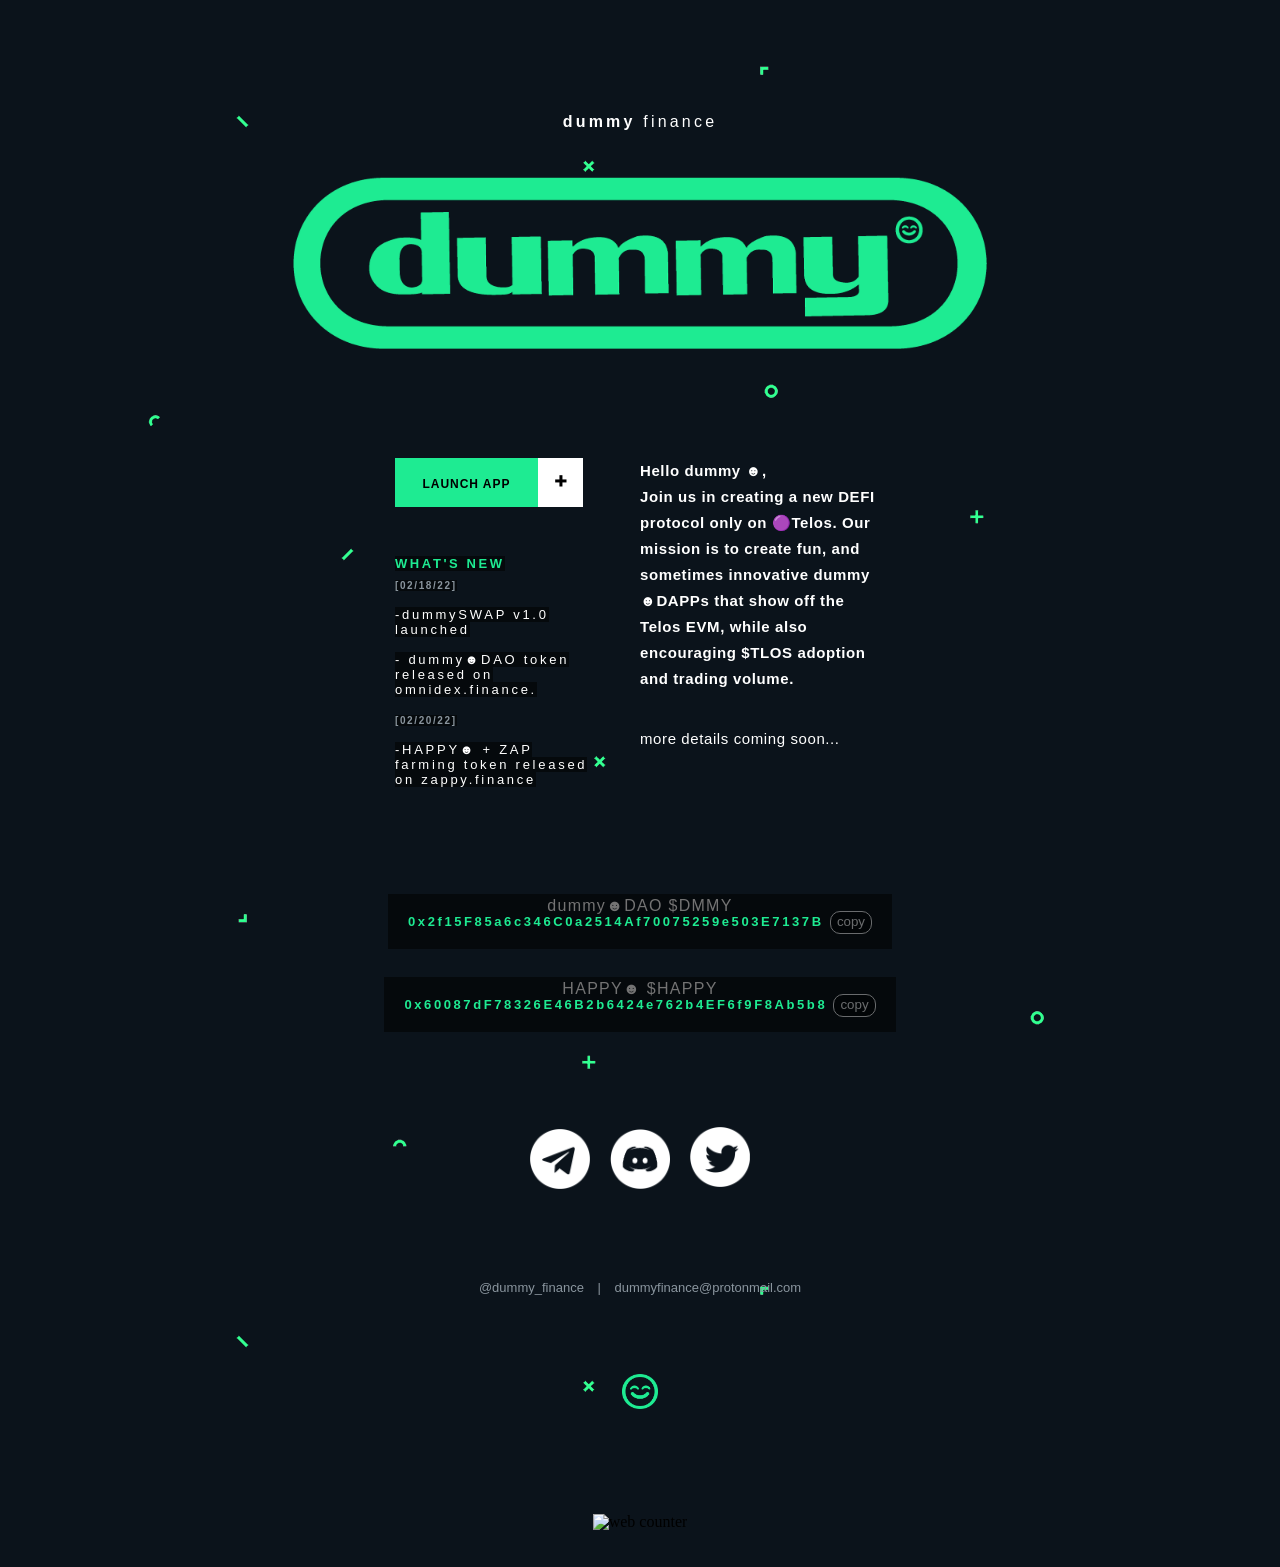
==== index.html @ df6b606d "copy" ====
<!DOCTYPE html>
<html>
<head>
  <!--
█▀▀▄ █░░█ █▀▄▀█ █▀▄▀█ █░░█
█░░█ █░░█ █░▀░█ █░▀░█ █▄▄█
▀▀▀░ ░▀▀▀ ▀░░░▀ ▀░░░▀ ▄▄▄█

TEMPORARY SITE!!! SHITTY SOURCE CODE
@dummy_finance team |  https://dummy.finance |  dummyfinance@protonmail.com
-->
<meta charset="utf-8">
<meta name="viewport" content="width=device-width, initial-scale=.75">
<title>dummy ☻ finance</title>
<meta name="description" content="dummy finance. only on the telos blockchain">
<meta name="author" content="dummy">
<meta property="og:title" content="dummy ☻">
<meta property="og:type" content="website">
<meta property="og:url" content="https://dummy.finance/">
<meta property="og:description" content="dummy finance. only on the telos blockchain">
<meta property="og:image" content="dummy.png">
<link rel="icon" href="favicon.ico">
<link rel="icon" href="favicon.svg" type="image/svg+xml">
<link rel="apple-touch-icon" href="apple-touch-icon.png">
<link rel="manifest" href="asset-manifest.json"/>
<script src="https://ajax.googleapis.com/ajax/libs/jquery/1.11.1/jquery.min.js"></script>
<script>
function copyToClipboard(element) {
  var $temp = $("<input>");
  $("body").append($temp);
  $temp.val($(element).text()).select();
  document.execCommand("copy");
  $temp.remove();
}
</script>
  <style type="text/css">

       html, html a {
           -webkit-font-smoothing: antialiased !important;
           -moz-osx-font-smoothing: grayscale !important;
           text-rendering: optimizeLegibility !important;
           font-smoothing: antialiased !important;
       }

      button{
        background:black;
        color:white;
        border:1px solid white;
        border-radius: 10px;
        padding:2px 6px 4px 6px;
        opacity:.4;
        margin-top:-15px;
      }

      button:hover{
        opacity:1;
      }

      button:active{
        background:white;
        colore:black;
      }

       table {border-collapse:separate;}


       #outlook a {padding:0;}


       .ReadMsgBody{width:100%;} .ExternalClass{width:100%;}


       .ExternalClass, .ExternalClass p, .ExternalClass span, .ExternalClass font, .ExternalClass td, .ExternalClass div {line-height: 100%;}


       .ExternalClass * {line-height: 180%;}


       body, table, td, p, a, li, blockquote{-webkit-text-size-adjust:100%; -ms-text-size-adjust:100%;}


       table, td{mso-table-lspace:0pt; mso-table-rspace:0pt;}


       img{-ms-interpolation-mode:bicubic;}


       div[id*=":"] ul, ol {padding-left: 0px}
       li, .gs li {margin-left: 0px;}


       *[class].a6S {display: none !important; opacity: 0 !important; visibility: hidden !important; left: -99999px !important; top: -99999px !important;}
       *[class].a5q {display: none !important; opacity: 0 !important; visibility: hidden !important; left: -99999px !important; top: -99999px !important;}
       * [dir~="ltr"] {display: none !important; visibility: hidden !important; opacity: 0 !important; left: -99999px !important; top: -99999px !important;}


       span.preheader { display: none !important; }


       body{height:100% !important; Margin:0 !important; padding:0 !important; width:100% !important; background: #ffffff; text-rendering: optimizeLegibility; overflow-x: hidden; text-align: center;}
       img{border:0; height:auto; line-height:100%; outline:none; text-decoration:none;}


       a, a:link, a:visited, a:hover, a:active {color: #ffffff !important; text-decoration: none !important; border: 0;}


       a[x-apple-data-detectors] {
           color: #ffffff !important;
           text-decoration: none !important;
           font-size: inherit !important;
           font-family: inherit !important;
           font-weight: inherit !important;
           line-height: inherit !important;
       }
       .appleLinks a {color: #ffffff !important; text-decoration: none !important;}

             body {}
             table[class="outer-table"]{width: 100%; max-width: 820px;}
             table[class="inner-table"]{width: 85%; max-width: 700px;}
             span.mobile-only, span.mobile-only * {display: none; Margin-left: -9999; width: 0; height: 0; max-height: 0; visibility: hidden; line-height: 0; font-size: 0;}
             h1, h2, h3, h4, h5, h6, p { font-family:'Proxima Nova', 'Helvetica Neue', Helvetica, Arial, sans-serif; color: #FFFFFF; font-weight: 500; Margin-top:0; Margin-bottom:0;}
             p { letter-spacing: 0.08em; }
             .event-subheader {color: #FFFFFF !important; letter-spacing: 0.2em; font-size: 16px !important; line-height: 13px; text-align: center;}
             .panelist-name {color: #FFFFFF; font-weight: 800; font-size:20px; line-height:20px; margin-top: 30px; margin-bottom: 19px; text-align: left;}
             .panelist-title {color: #FFFFFF; font-size:13px; line-height:13px; letter-spacing: 0.08em; margin-bottom: 7px; text-align: left;}
             .panelist-company {color: #8a959e; font-size:13px; line-height:13px; letter-spacing: 0.08em; text-align: left;}
             .event-paragraphs p {margin-bottom: 34px; font-size: 15px; line-height: 26px; letter-spacing: 0.04em;}
             .event-paragraphs p:last-child {margin-bottom: 0 !important;}
             .event-paragraphs a {color: #1eeb92 !important; font-weight: bold !important;}
             .event-info-table-small .event-paragraphs p, .image-gallery-module .event-paragraphs p, .video-playback-module .event-paragraphs p{text-align: center;}
             .detail-desc { color: #8a959e; font-weight: 800; letter-spacing: 0.16em; font-size: 10px; Margin-bottom: 16px;}
             .detail-one { color: #1eeb92; letter-spacing: 0.2em; font-size: 13px; line-height: 13px; font-weight: 700; Margin-bottom: 10px;}
             .detail-two {font-size: 13px; letter-spacing: 0.21em;}
             .detail-two a, .detail-two span {color:#ffffff !important;}
             .blackout {background: hsla(0, 0%, 0%, 0.55);padding: 0px;}
             .cta-text {font-weight: 800; font-size: 12px; Margin-top: 3px;}
             .text-below-cta, .footer-header { font-weight: 600; letter-spacing: 0.14em;font-size: 13px; }
             .text-below-cta {color:#8a959e;} .footer-header {color:#ffffff;}
             .footer-links { font-family:'Proxima Nova', 'Helvetica Neue', Helvetica, Arial, sans-serif; font-weight: 500; margin: 0; font-size:13px; line-height:13px;}

             .invision-offer-bottom-content .tagline { font-family:'Open Sans', 'Helvetica Neue', Helvetica, Arial, sans-serif; font-style: italic; }
             .invision-offer-bottom-content p {margin-bottom: 0;  }

             a.invision-offer-cta { font-family:'Proxima Nova', 'Helvetica Neue', Helvetica, Arial, sans-serif; font-size: 14px; letter-spacing: 0.1em; font-weight: 700; border: 1px solid hsla(0, 0%, 100%, 0); }

             .background-animation,* [summary="background-animation"]{
                 background: url(images/dummy-bg-1x.png?t=1507583985804) top center repeat;
                 -webkit-animation: backanim 45s linear infinite;
                 width:100%;
                 height:100%;
             }
             @-webkit-keyframes backanim {
               0% {background-position: 0px 0px;}
               100% {background-position: 1280px 1220px;}
             }
  </style>

  <meta content="HubSpot" name="generator">
  <meta content="http://get.invisionapp.com/-temporary-slug-45466d9a-8518-444c-add3-9f11e94dabf0" property="og:url">
</head>
<body bgcolor="#000000" class="preevent invitation" style="background:#0b131b repeat top center">
  <table align="center" border="0" cellpadding="0" cellspacing="0" class="background-animation" style="background:url(images/dummy-bg-1x.png?t=1507583985804) top center repeat; -webkit-animation:backanim 45s linear infinite; width:100%; height:100%" summary="background-animation" width="100%">
    <tbody>
      <tr>
        <td>
          <!-- START LIQUID WRAPPER -->
          <!--[if mso]>
              <table cellpadding="0" cellspacing="0" border="0" style="padding:0px;margin:0px;width:100%;">
                <tr>
                  <td colspan="3" style="padding:0px;margin:0px;font-size:20px;height:20px;" height="20">&nbsp;</td>
                </tr>
                <tr>
                  <td style="padding:0px;margin:0px;">&nbsp;</td>
                  <td style="padding:0px;margin:0px;" width="820">
                  <![endif]-->
          <table align="center" border="0" cellpadding="0" cellspacing="0" class="header-module" summary="header-module" width="100%">
            <tbody>
              <tr>
                <td align="center" valign="top">
                  <table align="center" border="0" cellpadding="0" cellspacing="0" class="outer-table" style="width:100%; max-width:820px; Margin:0 auto" summary="outer-table" width="100%">
                    <tbody>
                      <tr>
                        <td>
                          <table align="center" border="0" cellpadding="0" cellspacing="0" class="inner-table" style="width:85.37%; max-width:700px; Margin:0 auto" summary="inner-table" width="85.37%">
                            <tbody>
                              <tr>
                                <td></td>
                              </tr>
                              <tr class="spacer-1" style="height:115px; padding: 0 !important; margin: 0 !important; font-size: 0 !important; line-height: 0 !important;">
                                <td>&nbsp;</td>
                              </tr>
                              <tr>
                                <td>
                                  <p align="center" class="event-subheader" style="margin-bottom: 1em; font-family:'Proxima Nova', 'Helvetica Neue', Helvetica, Arial, sans-serif; font-weight:500; Margin-top:0; Margin-bottom:0; color:#1eeb92; letter-spacing:0.2em; font-size:13px; line-height:13px; text-align:center"><strong>dummy</strong> finance</p>
                                </td>
                              </tr>
                              <!-- <tr class="spacer-7" style="height:75px; padding: 0 !important; margin: 0 !important; font-size: 0 !important; line-height: 0 !important;">
                                <td>&nbsp;</td>
                              </tr> -->
                              <tr align="center" valign="center">
                                <!-- <td><a data-hs-link-id="0" href="#" target="_blank"><img class="event-logo" src="" style="width: 100%; max-width: 417px; display: block;" width="417"></a></td> -->
                              </tr>
                              <tr class="spacer-9" style="height:45px; padding: 0 !important; margin: 0 !important; font-size: 0 !important; line-height: 0 !important;">
                                <td>&nbsp;</td>
                              </tr>
                              <tr class="event-header-tr">
                                <td class="event-header-td event-livestream-td"><img class="event-header-livestream" src="images/dummy-logo.png" style="width: 100%; max-width: 1200px; display: block;" width="900px"></td>
                              </tr>
                              <tr class="spacer-8" style="height:40px; padding: 0 !important; margin: 0 !important; font-size: 0 !important; line-height: 0 !important;">
                                <td>&nbsp;</td>
                              </tr>
                              <tr class="partners-tr">
                                <td></td>
                              </tr>
                            </tbody>
                          </table>
                        </td>
                      </tr>
                    </tbody>
                  </table>
                </td>
              </tr>
            </tbody>
          </table>
          <table align="center" border="0" cellpadding="0" cellspacing="0" class="event-details-module" summary="event-details-module" width="100%">
            <tbody>
              <tr>
                <td align="center" valign="top">
                  <table align="center" border="0" cellpadding="0" cellspacing="0" class="outer-table" style="width:100%; max-width:820px; Margin:0 auto" summary="outer-table" width="100%">
                    <tbody>
                      <tr>
                        <td>
                          <table align="center" border="0" cellpadding="0" cellspacing="0" class="inner-table" style="width:85.37%; max-width:700px; Margin:0 auto" summary="inner-table" width="85.37%">
                            <tbody>
                              <tr>
                                <td></td>
                              </tr>
                              <tr class="spacer-1" style="height:65px; padding: 0 !important; margin: 0 !important; font-size: 0 !important; line-height: 0 !important;">
                                <td>&nbsp;</td>
                              </tr>
                              <tr class="invitation-event-tr">
                                <td>
                                  <table align="center" border="0" cellpadding="0" cellspacing="0" class="event-info-table" style="width:100%;max-width:490px;Margin: 0 auto;" summary="event-info-table">
                                    <tbody>
                                      <tr align="left" class="event-info-table-tr" valign="top">
                                        <td width="40%">
                                          <table align="center" border="0" cellpadding="0" cellspacing="0" class="event-info-table-left" style="width:100%;max-width:221px;Margin: 0 auto;" summary="event-info-table-left">
                                            <tbody>
                                              <tr valign="top">
                                                <td>
                                                  <a class="design-plus-cta-href" data-hs-link-id="0" href="images/dummy-logo.svg" target="_blank"></a>
                                                  <table align="left" border="0" cellpadding="0" cellspacing="0" class="rsvp-now-cta" style="width:100.00%;max-width:188px;Margin-right: auto;" summary="rsvp-now-cta">
                                                    <tbody>
                                                  <a href="https://t.me/+z-2h1H7qaLtkMzYx" target="_blank">    <tr>
                                                        <td align="center" class="text" style="width: 76.06%;background: #1eeb92;" valign="middle">
                                                          <p class="cta-text" style="margin-bottom: 1em; font-family:'Proxima Nova', 'Helvetica Neue', Helvetica, Arial, sans-serif; color:#000; Margin-bottom:0; letter-spacing:0.08em; font-weight:800; font-size:12px; Margin-top:3px">LAUNCH APP</p>
                                                        </td>
                                                        <td align="center" class="symbol" style="width: 23.94%;background: white;" valign="middle"><a data-hs-link-id="1" href="https://swap.dummy.finance" target="_blank"><img class="image" src="images/btn-plus.png" style="width: 100%; max-width: 45px; Margin: 0 auto;" width="45"></a></td>
                                                      </tr></a>
                                                    </tbody>
                                                  </table>
                                                </td>
                                              </tr>
                                              <tr class="event-info-spacer" style="height:50px; padding: 0 !important; margin: 0 !important; font-size: 0 !important; line-height: 0 !important;">
                                                <td>&nbsp;</td>
                                              </tr>
                                              <tr align="left" valign="top">
                                                <td class="event-info-section">
                                                  <p class="detail-one" style="margin-bottom: 1em; font-family:'Proxima Nova', 'Helvetica Neue', Helvetica, Arial, sans-serif; Margin-top:0; color:#1eeb92; letter-spacing:0.2em; font-size:13px; line-height:13px; font-weight:700; Margin-bottom:10px"><span class="blackout" style="background:hsla(0, 0%, 0%, 0.55); padding:0px">WHAT'S NEW</span></p>
                                                    <p class="detail-desc" style="margin-bottom: 1em; font-family:'Proxima Nova', 'Helvetica Neue', Helvetica, Arial, sans-serif; Margin-top:0; color:#8a959e; font-weight:800; letter-spacing:0.16em; font-size:10px; Margin-bottom:16px"><span class="blackout" style="background:hsla(0, 0%, 0%, 0.55); padding:0px">[02/18/22]</span></p>
                                                  <p class="detail-two" style="margin-bottom: 1em; font-family:'Proxima Nova', 'Helvetica Neue', Helvetica, Arial, sans-serif; color:#ffffff; font-weight:500; Margin-top:0; Margin-bottom:0; font-size:13px; letter-spacing:0.21em"><span class="blackout" style="background:hsla(0, 0%, 0%, 0.55); padding:0px; color:#ffffff !important"><a href="https://dexscreener.com/telos/0x14c5ce09a3a313c78e5a4354f88a97b2414c39e1" style="color:#ffffff !important" target="_blank">-dummySWAP v1.0 launched<br><br> - dummy☻DAO token released on omnidex.finance.</a></span></p>
                                                  <br>
                                                  <p class="detail-desc" style="margin-bottom: 1em; font-family:'Proxima Nova', 'Helvetica Neue', Helvetica, Arial, sans-serif; Margin-top:0; color:#8a959e; font-weight:800; letter-spacing:0.16em; font-size:10px; Margin-bottom:16px"><span class="blackout" style="background:hsla(0, 0%, 0%, 0.55); padding:0px">[02/20/22]</span></p>
                                                  <p class="detail-two" style="margin-bottom: 1em; font-family:'Proxima Nova', 'Helvetica Neue', Helvetica, Arial, sans-serif; color:#ffffff; font-weight:500; Margin-top:0; Margin-bottom:0; font-size:13px; letter-spacing:0.21em"><span class="blackout" style="background:hsla(0, 0%, 0%, 0.55); padding:0px; color:#ffffff !important"><a href="https://dexscreener.com/telos/0xf5e3785f5bbe0520a059d94590f0135b8ecbe894" style="color:#ffffff !important" target="_blank">-HAPPY☻ + ZAP farming token released on zappy.finance</a></span></p>
                                                </td>
                                              </tr>
                                              <tr class="event-info-spacer" style="height:50px; padding: 0 !important; margin: 0 !important; font-size: 0 !important; line-height: 0 !important;">
                                                <td>&nbsp;</td>
                                              </tr>

                                            </tbody>
                                          </table>
                                        </td>
                                        <td class="spacer-2" width="10%">&nbsp;</td>
                                        <td class="event-paragraphs" width="50%">
                                          <p><strong>Hello dummy ☻,<br>
                                            Join us in creating a new DEFI protocol only on 🟣Telos.
                                              Our mission is to create fun, and sometimes innovative dummy☻DAPPs that show off the Telos EVM, while also encouraging $TLOS adoption and trading volume.</p>
                                              <p> more details coming soon...</p>
                                        </td>
                                      </tr>
                                    </tbody>
                                  </table>
                                </td>
                              </tr>
                              <tr class="spacer-3" style="height:60px; padding: 0 !important; margin: 0 !important; font-size: 0 !important; line-height: 0 !important;">
                                <td>&nbsp;</td>
                              </tr>
                            </tbody>
                          </table>
                        </td>
                      </tr>
                    </tbody>
                  </table>
                </td>
              </tr>
            </tbody>
          </table>
          <table align="center" border="0" cellpadding="0" cellspacing="0" class="panelists-module" summary="panelists-module" width="100%">
            <tbody>
              <tr>
                <td align="center" valign="top">
                  <table align="center" border="0" cellpadding="0" cellspacing="0" class="outer-table" style="width:100%; max-width:820px; Margin:0 auto" summary="outer-table" width="100%">
                    <tbody>
                      <tr>
                        <td>
                          <table align="center" border="0" cellpadding="0" cellspacing="0" class="inner-table" style="width:85.37%; max-width:700px; Margin:0 auto" summary="inner-table" width="85.37%">
                            <tbody>
                              <tr>
                                <td></td>
                              </tr>
                              <tr>

          <table align="center" border="0" cellpadding="0" cellspacing="0" class="extra-cta-module" summary="extra-cta-module" width="100%">
            <tbody>
              <tr>
                <td align="center" valign="top">
                  <table align="center" border="0" cellpadding="0" cellspacing="0" class="outer-table" style="width:100%; max-width:820px; Margin:0 auto" summary="outer-table" width="100%">
                    <tbody>
                      <tr>
                        <td>
                          <table align="center" border="0" cellpadding="0" cellspacing="0" class="inner-table" style="width:85.37%; max-width:700px; Margin:0 auto" summary="inner-table" width="85.37%">
                            <tbody>
                              <tr>
                                <td><!-- custom widget definition not found --></td>
                              </tr>
                            </tbody>
                          </table>
                        </td>
                      </tr>
                    </tbody>
                  </table>
                </td>
              </tr>
            </tbody>
          </table>
          <table align="center" border="0" cellpadding="0" cellspacing="0" class="footer-module" summary="footer-module" width="100%">
            <tbody>
              <tr>
                <td align="center" valign="top">
                  <table align="center" border="0" cellpadding="0" cellspacing="0" class="outer-table" style="width:100%; max-width:820px; Margin:0 auto" summary="outer-table" width="100%">
                    <tbody>
                      <tr>
                        <td>
                          <table align="center" border="0" cellpadding="0" cellspacing="0" class="inner-table" style="width:85.37%; max-width:700px; Margin:0 auto" summary="inner-table" width="85.37%">
                            <tbody>
                              <tr>
                                <td></td>
                              </tr>
                              <tr>
                                <td>
                                  <center>

                                        <p>dummy☻DAO $DMMY</p>
                                        <p class="detail-one" style="margin-bottom: 1em; font-family:'Proxima Nova', 'Helvetica Neue', Helvetica, Arial, sans-serif; Margin-top:0; color:#1eeb92; letter-spacing:0.2em; font-size:13px; line-height:13px; font-weight:700; Margin-bottom:10px"><span class="blackout" id="text1" style="background:hsla(0, 0%, 0%, 0.55); padding:20px">0x2f15F85a6c346C0a2514Af70075259e503E7137B <button onclick="copyToClipboard('#text1')">copy</button></span></p>
                                        <p class="detail-two" style="margin-bottom: 1em; font-family:'Proxima Nova', 'Helvetica Neue', Helvetica, Arial, sans-serif; color:#ffffff; font-weight:500; Margin-top:0; Margin-bottom:0; font-size:13px; letter-spacing:0.21em"><span class="blackout" style="background:hsla(0, 0%, 0%, 0.55); padding:0px; color:#ffffff !important"></span></p>
                                        <br><br>
                                        <p>HAPPY☻ $HAPPY</p>
                                        <p class="detail-one" style="margin-bottom: 1em; font-family:'Proxima Nova', 'Helvetica Neue', Helvetica, Arial, sans-serif; Margin-top:0; color:#1eeb92; letter-spacing:0.2em; font-size:13px; line-height:13px; font-weight:700; Margin-bottom:10px"><span class="blackout" id="text2" style="background:hsla(0, 0%, 0%, 0.55); padding:20px">0x60087dF78326E46B2b6424e762b4EF6f9F8Ab5b8 <button onclick="copyToClipboard('#text2')">copy</button></span></p>
                                        <p class="detail-two" style="margin-bottom: 1em; font-family:'Proxima Nova', 'Helvetica Neue', Helvetica, Arial, sans-serif; color:#ffffff; font-weight:500; Margin-top:0; Margin-bottom:0; font-size:13px; letter-spacing:0.21em"><span class="blackout" style="background:hsla(0, 0%, 0%, 0.55); padding:0px; color:#ffffff !important"></span></p>

                                    <p class="footer-header" style="padding-top:60px;margin-bottom: 1em; font-family: 'Proxima Nova', 'Helvetica Neue', Helvetica, Arial, sans-serif; Margin-top:0; Margin-bottom:0; font-weight:600; letter-spacing:0.14em; font-size:13px; color:#ffffff"></p>
                                  </center>
                                </td>
                              </tr>
                              <tr class="spacer-2" style="height:40px; padding: 0 !important; margin: 0 !important; font-size: 0 !important; line-height: 0 !important;">
                                <td>&nbsp;</td>
                              </tr>
                              <tr>
                                <td>
                                  <table align="center" border="0" cellpadding="0" cellspacing="0" style="Margin: auto;" width="220">
                                    <tbody>
                                      <tr>
                                        <td align="center" width="60"><a class="btn-footer-facebook" data-hs-link-id="0" href="https://t.me/+9C9ZaasqAGBmOTUx" style="width:60px; height:60px; display:block; background:url(images/telegram.png) top center/ 100%" target="_blank">&nbsp; <!--[if (gte mso 9)|(IE)]><img width="60 " height="60 " src="http://get.invisionapp.com/hubfs/email/events/designplus/facebook-2x.png "><![endif]--></a></td>
                                        <td style="width:20px;" width="20">&nbsp;</td>
                                        <td align="center" width="60"><a class="btn-footer-twitter" data-hs-link-id="0" href="https://discord.gg/THN8nmYwJe" style="width:60px; height:60px; display:block; background:url(images/discord.png) top center/ 100%" target="_blank">&nbsp; <!--[if (gte mso 9)|(IE)]><img width="60 " height="60 " src="http://get.invisionapp.com/hubfs/email/events/designplus/twitter-2x.png "><![endif]--></a></td>
                                        <td style="width:20px;" width="20">&nbsp;</td>
                                        <td align="center" width="60"><a target="_blank" href="https://twitter.com/dummy_finance"><img src="images/twitter.png" width="60px" color="white"></a></td>
                                      </tr>
                                    </tbody>
                                  </table>
                                </td>
                              </tr>
                              <tr class="spacer-1" style="height:50px; padding: 0 !important; margin: 0 !important; font-size: 0 !important; line-height: 0 !important;">
                                <td>&nbsp;</td>
                              </tr>
                              <tr>
                                <td>
                                  <center>
                                    <p class="footer-header" style="margin-bottom: 1em; font-family: 'Proxima Nova', 'Helvetica Neue', Helvetica, Arial, sans-serif; Margin-top:0; Margin-bottom:0; font-weight:600; letter-spacing:0.14em; font-size:13px; color:#ffffff"></p>
                                  </center>
                                </td>
                              </tr>
                              <tr class="spacer-2" style="height:40px; padding: 0 !important; margin: 0 !important; font-size: 0 !important; line-height: 0 !important;">
                                <td>&nbsp;</td>
                              </tr>
                              <tr align="center">
                                <td align="center" class="footer-links" style="font-family: 'Proxima Nova', 'Helvetica Neue', Helvetica, Arial, sans-serif; font-weight:500; margin:0; font-size:13px; line-height:13px; color:#8a959e !important">
                                  <center>
                                    <a data-hs-link-id="0" href="https://twitter.com/dummy_finance" style="color:#8a959e !important;text-decoration:none !important;" target="_blank">@dummy_finance</a><span style="Margin-left:10px;Margin-right:10px;">&nbsp;|&nbsp;</span><a data-hs-link-id="0" href="#" style="color:#8a959e !important;text-decoration:none !important;" target="_blank">dummyfinance@protonmail.com</a>
                                  </center>
                                </td>
                              </tr>
                              <tr class="spacer-2-alt" style="height:20px; padding: 0 !important; margin: 0 !important; font-size: 0 !important; line-height: 0 !important;">
                                <td>&nbsp;</td>
                              </tr>
                              <tr align="center">
                                <td align="center" class="footer-links" style="font-family: 'Proxima Nova', 'Helvetica Neue', Helvetica, Arial, sans-serif; font-weight:500; margin:0; font-size:13px; line-height:13px; color:#8a959e !important">
                                  <p style="margin-bottom: 1em; font-family: 'Proxima Nova', 'Helvetica Neue', Helvetica, Arial, sans-serif; Margin-top:0; Margin-bottom:0; letter-spacing:0.08em; color:#8a959e !important; text-decoration:none !important; font-size:10px; font-weight:400"></p>
                                </td>
                              </tr>
                              <tr class="spacer-3" style="height:60px; padding: 0 !important; margin: 0 !important; font-size: 0 !important; line-height: 0 !important;">
                                <td>&nbsp;</td>
                              </tr>
                              <tr align="center" valign="center">
                                <td>
                                  <center>
                                    <a data-hs-link-id="0" href="" target="_blank"><img class="footer-logo" src="images/dummy.png" style="width: 100%; max-width: 36px; margin: auto;" width="36"></a>
                                  </center>
                                </td>
                              </tr>
                              <tr class="spacer-4" style="height:100px; padding: 0 !important; margin: 0 !important; font-size: 0 !important; line-height: 0 !important;">
                                <td>&nbsp;</td>
                              </tr>
                            </tbody>
                          </table>
                        </td>
                      </tr>
                    </tbody>
                  </table>
                </td>
              </tr>
            </tbody>
          </table>
          <!-- END LIQUID WRAPPER -->
        </td>
      </tr>
    </tbody>
  </table>
  <center><img src="https://hitwebcounter.com/counter/counter.php?page=7946337&style=0025&nbdigits=5&type=page&initCount=1000" title="Free Counter" Alt="web counter"   border="0" /></a>
</div></center><br><br><!-- end coded_template: id:3920123631 path:custom/email/events/design-plus-invitation-and-reminder.html -->
</body>
</html>
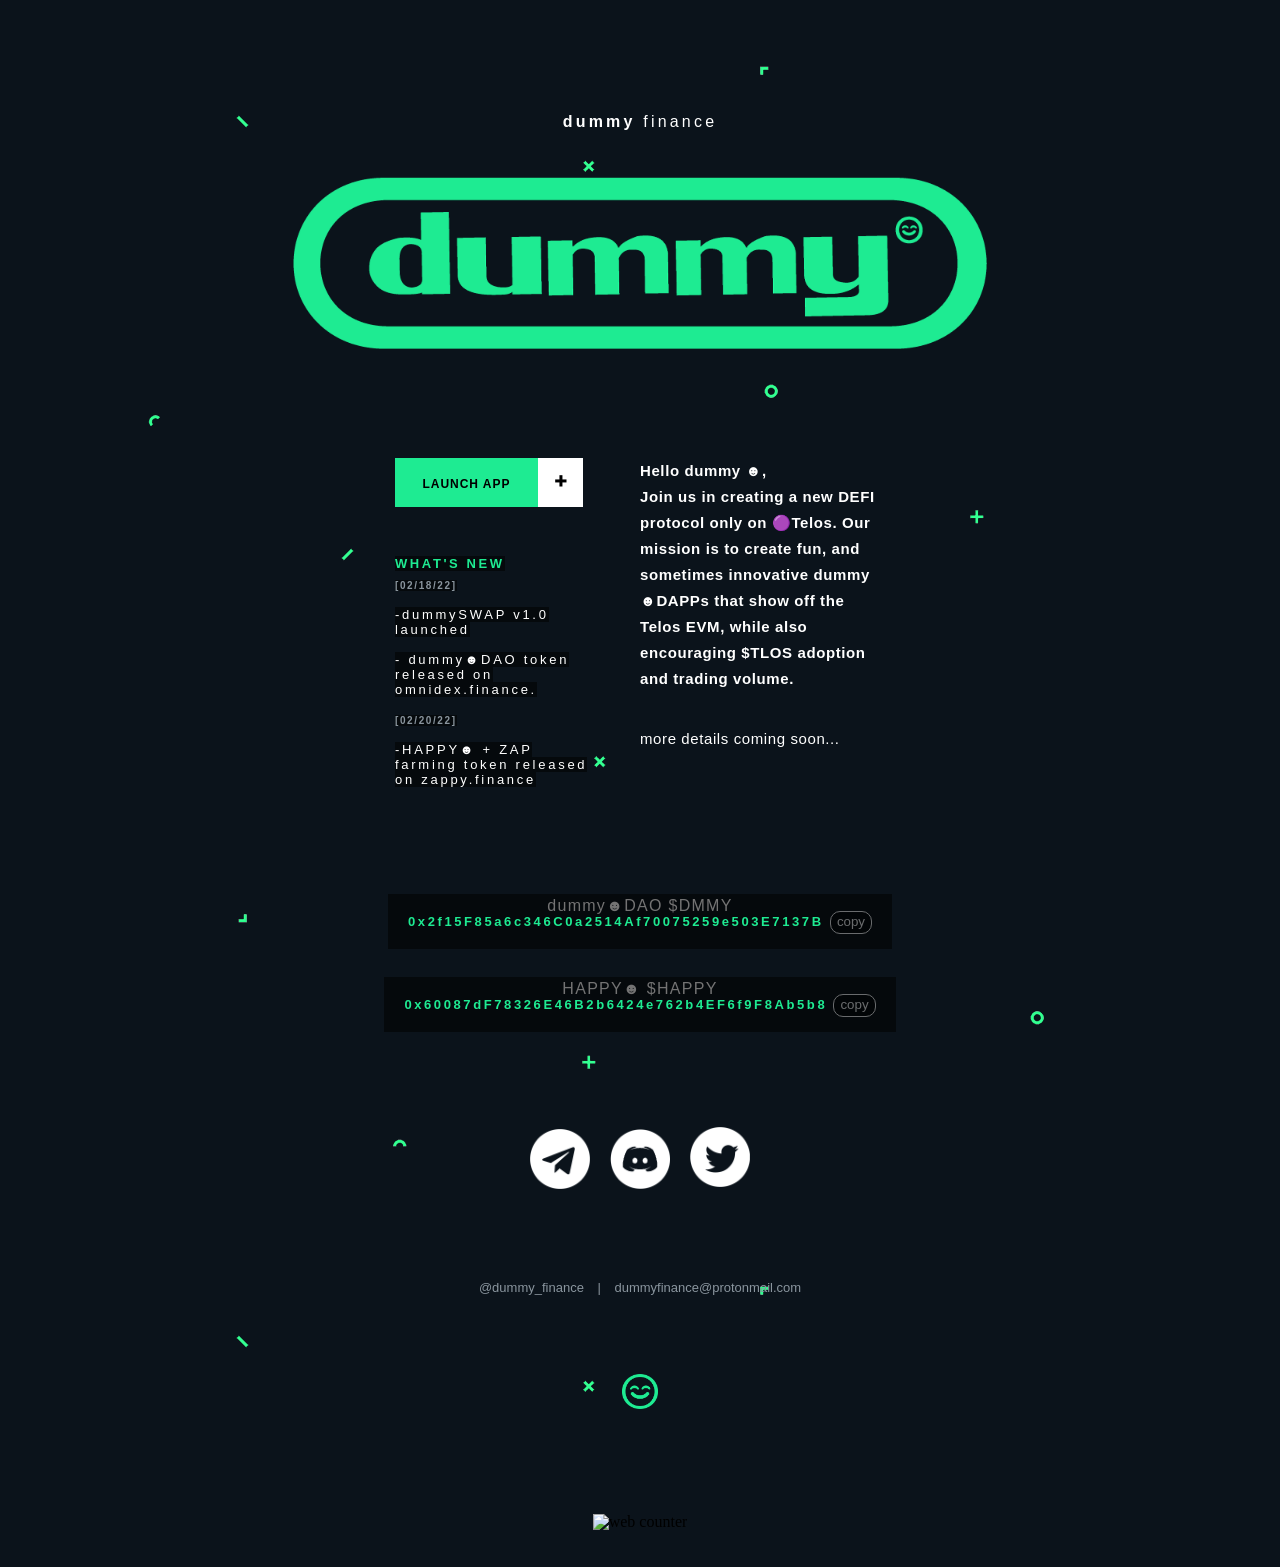
==== commit 1816b1a0: "copy dummy" ====
--- a/index.html
+++ b/index.html
@@ -24,6 +24,7 @@
 <link rel="icon" href="favicon.svg" type="image/svg+xml">
 <link rel="apple-touch-icon" href="apple-touch-icon.png">
 <link rel="manifest" href="asset-manifest.json"/>
+<link  rel="stylesheet" href="css/style.css" />
 <script src="https://ajax.googleapis.com/ajax/libs/jquery/1.11.1/jquery.min.js"></script>
 <script>
 function copyToClipboard(element) {
@@ -34,128 +35,6 @@
   $temp.remove();
 }
 </script>
-  <style type="text/css">
-
-       html, html a {
-           -webkit-font-smoothing: antialiased !important;
-           -moz-osx-font-smoothing: grayscale !important;
-           text-rendering: optimizeLegibility !important;
-           font-smoothing: antialiased !important;
-       }
-
-      button{
-        background:black;
-        color:white;
-        border:1px solid white;
-        border-radius: 10px;
-        padding:2px 6px 4px 6px;
-        opacity:.4;
-        margin-top:-15px;
-      }
-
-      button:hover{
-        opacity:1;
-      }
-
-      button:active{
-        background:white;
-        colore:black;
-      }
-
-       table {border-collapse:separate;}
-
-
-       #outlook a {padding:0;}
-
-
-       .ReadMsgBody{width:100%;} .ExternalClass{width:100%;}
-
-
-       .ExternalClass, .ExternalClass p, .ExternalClass span, .ExternalClass font, .ExternalClass td, .ExternalClass div {line-height: 100%;}
-
-
-       .ExternalClass * {line-height: 180%;}
-
-
-       body, table, td, p, a, li, blockquote{-webkit-text-size-adjust:100%; -ms-text-size-adjust:100%;}
-
-
-       table, td{mso-table-lspace:0pt; mso-table-rspace:0pt;}
-
-
-       img{-ms-interpolation-mode:bicubic;}
-
-
-       div[id*=":"] ul, ol {padding-left: 0px}
-       li, .gs li {margin-left: 0px;}
-
-
-       *[class].a6S {display: none !important; opacity: 0 !important; visibility: hidden !important; left: -99999px !important; top: -99999px !important;}
-       *[class].a5q {display: none !important; opacity: 0 !important; visibility: hidden !important; left: -99999px !important; top: -99999px !important;}
-       * [dir~="ltr"] {display: none !important; visibility: hidden !important; opacity: 0 !important; left: -99999px !important; top: -99999px !important;}
-
-
-       span.preheader { display: none !important; }
-
-
-       body{height:100% !important; Margin:0 !important; padding:0 !important; width:100% !important; background: #ffffff; text-rendering: optimizeLegibility; overflow-x: hidden; text-align: center;}
-       img{border:0; height:auto; line-height:100%; outline:none; text-decoration:none;}
-
-
-       a, a:link, a:visited, a:hover, a:active {color: #ffffff !important; text-decoration: none !important; border: 0;}
-
-
-       a[x-apple-data-detectors] {
-           color: #ffffff !important;
-           text-decoration: none !important;
-           font-size: inherit !important;
-           font-family: inherit !important;
-           font-weight: inherit !important;
-           line-height: inherit !important;
-       }
-       .appleLinks a {color: #ffffff !important; text-decoration: none !important;}
-
-             body {}
-             table[class="outer-table"]{width: 100%; max-width: 820px;}
-             table[class="inner-table"]{width: 85%; max-width: 700px;}
-             span.mobile-only, span.mobile-only * {display: none; Margin-left: -9999; width: 0; height: 0; max-height: 0; visibility: hidden; line-height: 0; font-size: 0;}
-             h1, h2, h3, h4, h5, h6, p { font-family:'Proxima Nova', 'Helvetica Neue', Helvetica, Arial, sans-serif; color: #FFFFFF; font-weight: 500; Margin-top:0; Margin-bottom:0;}
-             p { letter-spacing: 0.08em; }
-             .event-subheader {color: #FFFFFF !important; letter-spacing: 0.2em; font-size: 16px !important; line-height: 13px; text-align: center;}
-             .panelist-name {color: #FFFFFF; font-weight: 800; font-size:20px; line-height:20px; margin-top: 30px; margin-bottom: 19px; text-align: left;}
-             .panelist-title {color: #FFFFFF; font-size:13px; line-height:13px; letter-spacing: 0.08em; margin-bottom: 7px; text-align: left;}
-             .panelist-company {color: #8a959e; font-size:13px; line-height:13px; letter-spacing: 0.08em; text-align: left;}
-             .event-paragraphs p {margin-bottom: 34px; font-size: 15px; line-height: 26px; letter-spacing: 0.04em;}
-             .event-paragraphs p:last-child {margin-bottom: 0 !important;}
-             .event-paragraphs a {color: #1eeb92 !important; font-weight: bold !important;}
-             .event-info-table-small .event-paragraphs p, .image-gallery-module .event-paragraphs p, .video-playback-module .event-paragraphs p{text-align: center;}
-             .detail-desc { color: #8a959e; font-weight: 800; letter-spacing: 0.16em; font-size: 10px; Margin-bottom: 16px;}
-             .detail-one { color: #1eeb92; letter-spacing: 0.2em; font-size: 13px; line-height: 13px; font-weight: 700; Margin-bottom: 10px;}
-             .detail-two {font-size: 13px; letter-spacing: 0.21em;}
-             .detail-two a, .detail-two span {color:#ffffff !important;}
-             .blackout {background: hsla(0, 0%, 0%, 0.55);padding: 0px;}
-             .cta-text {font-weight: 800; font-size: 12px; Margin-top: 3px;}
-             .text-below-cta, .footer-header { font-weight: 600; letter-spacing: 0.14em;font-size: 13px; }
-             .text-below-cta {color:#8a959e;} .footer-header {color:#ffffff;}
-             .footer-links { font-family:'Proxima Nova', 'Helvetica Neue', Helvetica, Arial, sans-serif; font-weight: 500; margin: 0; font-size:13px; line-height:13px;}
-
-             .invision-offer-bottom-content .tagline { font-family:'Open Sans', 'Helvetica Neue', Helvetica, Arial, sans-serif; font-style: italic; }
-             .invision-offer-bottom-content p {margin-bottom: 0;  }
-
-             a.invision-offer-cta { font-family:'Proxima Nova', 'Helvetica Neue', Helvetica, Arial, sans-serif; font-size: 14px; letter-spacing: 0.1em; font-weight: 700; border: 1px solid hsla(0, 0%, 100%, 0); }
-
-             .background-animation,* [summary="background-animation"]{
-                 background: url(images/dummy-bg-1x.png?t=1507583985804) top center repeat;
-                 -webkit-animation: backanim 45s linear infinite;
-                 width:100%;
-                 height:100%;
-             }
-             @-webkit-keyframes backanim {
-               0% {background-position: 0px 0px;}
-               100% {background-position: 1280px 1220px;}
-             }
-  </style>
-
   <meta content="HubSpot" name="generator">
   <meta content="http://get.invisionapp.com/-temporary-slug-45466d9a-8518-444c-add3-9f11e94dabf0" property="og:url">
 </head>
@@ -363,11 +242,11 @@
                                   <center>
 
                                         <p>dummy☻DAO $DMMY</p>
-                                        <p class="detail-one" style="margin-bottom: 1em; font-family:'Proxima Nova', 'Helvetica Neue', Helvetica, Arial, sans-serif; Margin-top:0; color:#1eeb92; letter-spacing:0.2em; font-size:13px; line-height:13px; font-weight:700; Margin-bottom:10px"><span class="blackout" id="text1" style="background:hsla(0, 0%, 0%, 0.55); padding:20px">0x2f15F85a6c346C0a2514Af70075259e503E7137B <button onclick="copyToClipboard('#text1')">copy</button></span></p>
+                                        <p class="detail-one" style="margin-bottom: 1em; font-family:'Proxima Nova', 'Helvetica Neue', Helvetica, Arial, sans-serif; Margin-top:0; color:#1eeb92; letter-spacing:0.2em; font-size:13px; line-height:13px; font-weight:700; Margin-bottom:10px"><span class="blackout" style="background:hsla(0, 0%, 0%, 0.55); padding:20px"><span id="text1">0x2f15F85a6c346C0a2514Af70075259e503E7137B</span> <button onclick="copyToClipboard('#text1')">copy</button></span></p>
                                         <p class="detail-two" style="margin-bottom: 1em; font-family:'Proxima Nova', 'Helvetica Neue', Helvetica, Arial, sans-serif; color:#ffffff; font-weight:500; Margin-top:0; Margin-bottom:0; font-size:13px; letter-spacing:0.21em"><span class="blackout" style="background:hsla(0, 0%, 0%, 0.55); padding:0px; color:#ffffff !important"></span></p>
                                         <br><br>
                                         <p>HAPPY☻ $HAPPY</p>
-                                        <p class="detail-one" style="margin-bottom: 1em; font-family:'Proxima Nova', 'Helvetica Neue', Helvetica, Arial, sans-serif; Margin-top:0; color:#1eeb92; letter-spacing:0.2em; font-size:13px; line-height:13px; font-weight:700; Margin-bottom:10px"><span class="blackout" id="text2" style="background:hsla(0, 0%, 0%, 0.55); padding:20px">0x60087dF78326E46B2b6424e762b4EF6f9F8Ab5b8 <button onclick="copyToClipboard('#text2')">copy</button></span></p>
+                                        <p class="detail-one" style="margin-bottom: 1em; font-family:'Proxima Nova', 'Helvetica Neue', Helvetica, Arial, sans-serif; Margin-top:0; color:#1eeb92; letter-spacing:0.2em; font-size:13px; line-height:13px; font-weight:700; Margin-bottom:10px"><span class="blackout" style="background:hsla(0, 0%, 0%, 0.55); padding:20px"><span id="text2"> 0x60087dF78326E46B2b6424e762b4EF6f9F8Ab5b8</span> <button onclick="copyToClipboard('#text2')">copy</button></span></p>
                                         <p class="detail-two" style="margin-bottom: 1em; font-family:'Proxima Nova', 'Helvetica Neue', Helvetica, Arial, sans-serif; color:#ffffff; font-weight:500; Margin-top:0; Margin-bottom:0; font-size:13px; letter-spacing:0.21em"><span class="blackout" style="background:hsla(0, 0%, 0%, 0.55); padding:0px; color:#ffffff !important"></span></p>
 
                                     <p class="footer-header" style="padding-top:60px;margin-bottom: 1em; font-family: 'Proxima Nova', 'Helvetica Neue', Helvetica, Arial, sans-serif; Margin-top:0; Margin-bottom:0; font-weight:600; letter-spacing:0.14em; font-size:13px; color:#ffffff"></p>
--- a/css/style.css
+++ b/css/style.css
@@ -0,0 +1,124 @@
+html, html a {
+    -webkit-font-smoothing: antialiased !important;
+    -moz-osx-font-smoothing: grayscale !important;
+    text-rendering: optimizeLegibility !important;
+    font-smoothing: antialiased !important;
+}
+
+button{
+ background:black;
+ color:white;
+ border:1px solid white;
+ border-radius: 10px;
+ padding:2px 6px 4px 6px;
+ opacity:.4;
+ margin-top:-15px;
+}
+
+button:hover{
+ opacity:1;
+}
+
+button:active{
+ background:white;
+ colore:black;
+}
+
+table {border-collapse:separate;}
+
+
+#outlook a {padding:0;}
+
+
+.ReadMsgBody{width:100%;} .ExternalClass{width:100%;}
+
+
+.ExternalClass, .ExternalClass p, .ExternalClass span, .ExternalClass font, .ExternalClass td, .ExternalClass div {line-height: 100%;}
+
+
+.ExternalClass * {line-height: 180%;}
+
+
+body, table, td, p, a, li, blockquote{-webkit-text-size-adjust:100%; -ms-text-size-adjust:100%;}
+
+
+table, td{mso-table-lspace:0pt; mso-table-rspace:0pt;}
+
+
+img{-ms-interpolation-mode:bicubic;}
+
+
+div[id*=":"] ul, ol {padding-left: 0px}
+li, .gs li {margin-left: 0px;}
+
+
+*[class].a6S {display: none !important; opacity: 0 !important; visibility: hidden !important; left: -99999px !important; top: -99999px !important;}
+*[class].a5q {display: none !important; opacity: 0 !important; visibility: hidden !important; left: -99999px !important; top: -99999px !important;}
+* [dir~="ltr"] {display: none !important; visibility: hidden !important; opacity: 0 !important; left: -99999px !important; top: -99999px !important;}
+
+
+span.preheader { display: none !important; }
+
+
+body{height:100% !important; Margin:0 !important; padding:0 !important; width:100% !important; background: #ffffff; text-rendering: optimizeLegibility; overflow-x: hidden; text-align: center;}
+img{border:0; height:auto; line-height:100%; outline:none; text-decoration:none;}
+
+
+a, a:link, a:visited, a:hover, a:active {color: #ffffff !important; text-decoration: none !important; border: 0;}
+
+
+a[x-apple-data-detectors] {
+    color: #ffffff !important;
+    text-decoration: none !important;
+    font-size: inherit !important;
+    font-family: inherit !important;
+    font-weight: inherit !important;
+    line-height: inherit !important;
+}
+.appleLinks a {color: #ffffff !important; text-decoration: none !important;}
+
+      body {}
+      table[class="outer-table"]{width: 100%; max-width: 820px;}
+      table[class="inner-table"]{width: 85%; max-width: 700px;}
+      span.mobile-only, span.mobile-only * {display: none; Margin-left: -9999; width: 0; height: 0; max-height: 0; visibility: hidden; line-height: 0; font-size: 0;}
+      h1, h2, h3, h4, h5, h6, p { font-family:'Proxima Nova', 'Helvetica Neue', Helvetica, Arial, sans-serif; color: #FFFFFF; font-weight: 500; Margin-top:0; Margin-bottom:0;}
+      p { letter-spacing: 0.08em; }
+      .event-subheader {color: #FFFFFF !important; letter-spacing: 0.2em; font-size: 16px !important; line-height: 13px; text-align: center;}
+      .panelist-name {color: #FFFFFF; font-weight: 800; font-size:20px; line-height:20px; margin-top: 30px; margin-bottom: 19px; text-align: left;}
+      .panelist-title {color: #FFFFFF; font-size:13px; line-height:13px; letter-spacing: 0.08em; margin-bottom: 7px; text-align: left;}
+      .panelist-company {color: #8a959e; font-size:13px; line-height:13px; letter-spacing: 0.08em; text-align: left;}
+      .event-paragraphs p {margin-bottom: 34px; font-size: 15px; line-height: 26px; letter-spacing: 0.04em;}
+      .event-paragraphs p:last-child {margin-bottom: 0 !important;}
+      .event-paragraphs a {color: #1eeb92 !important; font-weight: bold !important;}
+      .event-info-table-small .event-paragraphs p, .image-gallery-module .event-paragraphs p, .video-playback-module .event-paragraphs p{text-align: center;}
+      .detail-desc { color: #8a959e; font-weight: 800; letter-spacing: 0.16em; font-size: 10px; Margin-bottom: 16px;}
+      .detail-one { color: #1eeb92; letter-spacing: 0.2em; font-size: 13px; line-height: 13px; font-weight: 700; Margin-bottom: 10px;}
+      .detail-two {font-size: 13px; letter-spacing: 0.21em;}
+      .detail-two a, .detail-two span {color:#ffffff !important;}
+      .blackout {background: hsla(0, 0%, 0%, 0.55);padding: 0px;}
+      .cta-text {font-weight: 800; font-size: 12px; Margin-top: 3px;}
+      .text-below-cta, .footer-header { font-weight: 600; letter-spacing: 0.14em;font-size: 13px; }
+      .text-below-cta {color:#8a959e;} .footer-header {color:#ffffff;}
+      .footer-links { font-family:'Proxima Nova', 'Helvetica Neue', Helvetica, Arial, sans-serif; font-weight: 500; margin: 0; font-size:13px; line-height:13px;}
+
+      .invision-offer-bottom-content .tagline { font-family:'Open Sans', 'Helvetica Neue', Helvetica, Arial, sans-serif; font-style: italic; }
+      .invision-offer-bottom-content p {margin-bottom: 0;  }
+
+      a.invision-offer-cta { font-family:'Proxima Nova', 'Helvetica Neue', Helvetica, Arial, sans-serif; font-size: 14px; letter-spacing: 0.1em; font-weight: 700; border: 1px solid hsla(0, 0%, 100%, 0); }
+
+      .background-animation,* [summary="background-animation"]{
+          background: url(images/dummy-bg-1x.png?t=1507583985804) top center repeat;
+          -webkit-animation: backanim 45s linear infinite;
+          width:100%;
+          height:100%;
+      }
+      @-webkit-keyframes backanim {
+        0% {background-position: 0px 0px;}
+        100% {background-position: 1280px 1220px;}
+      }
+
+      @media only screen and (max-width: 600px) {
+        button{
+          margin:17px 0px 0px 20px;
+        }
+      }
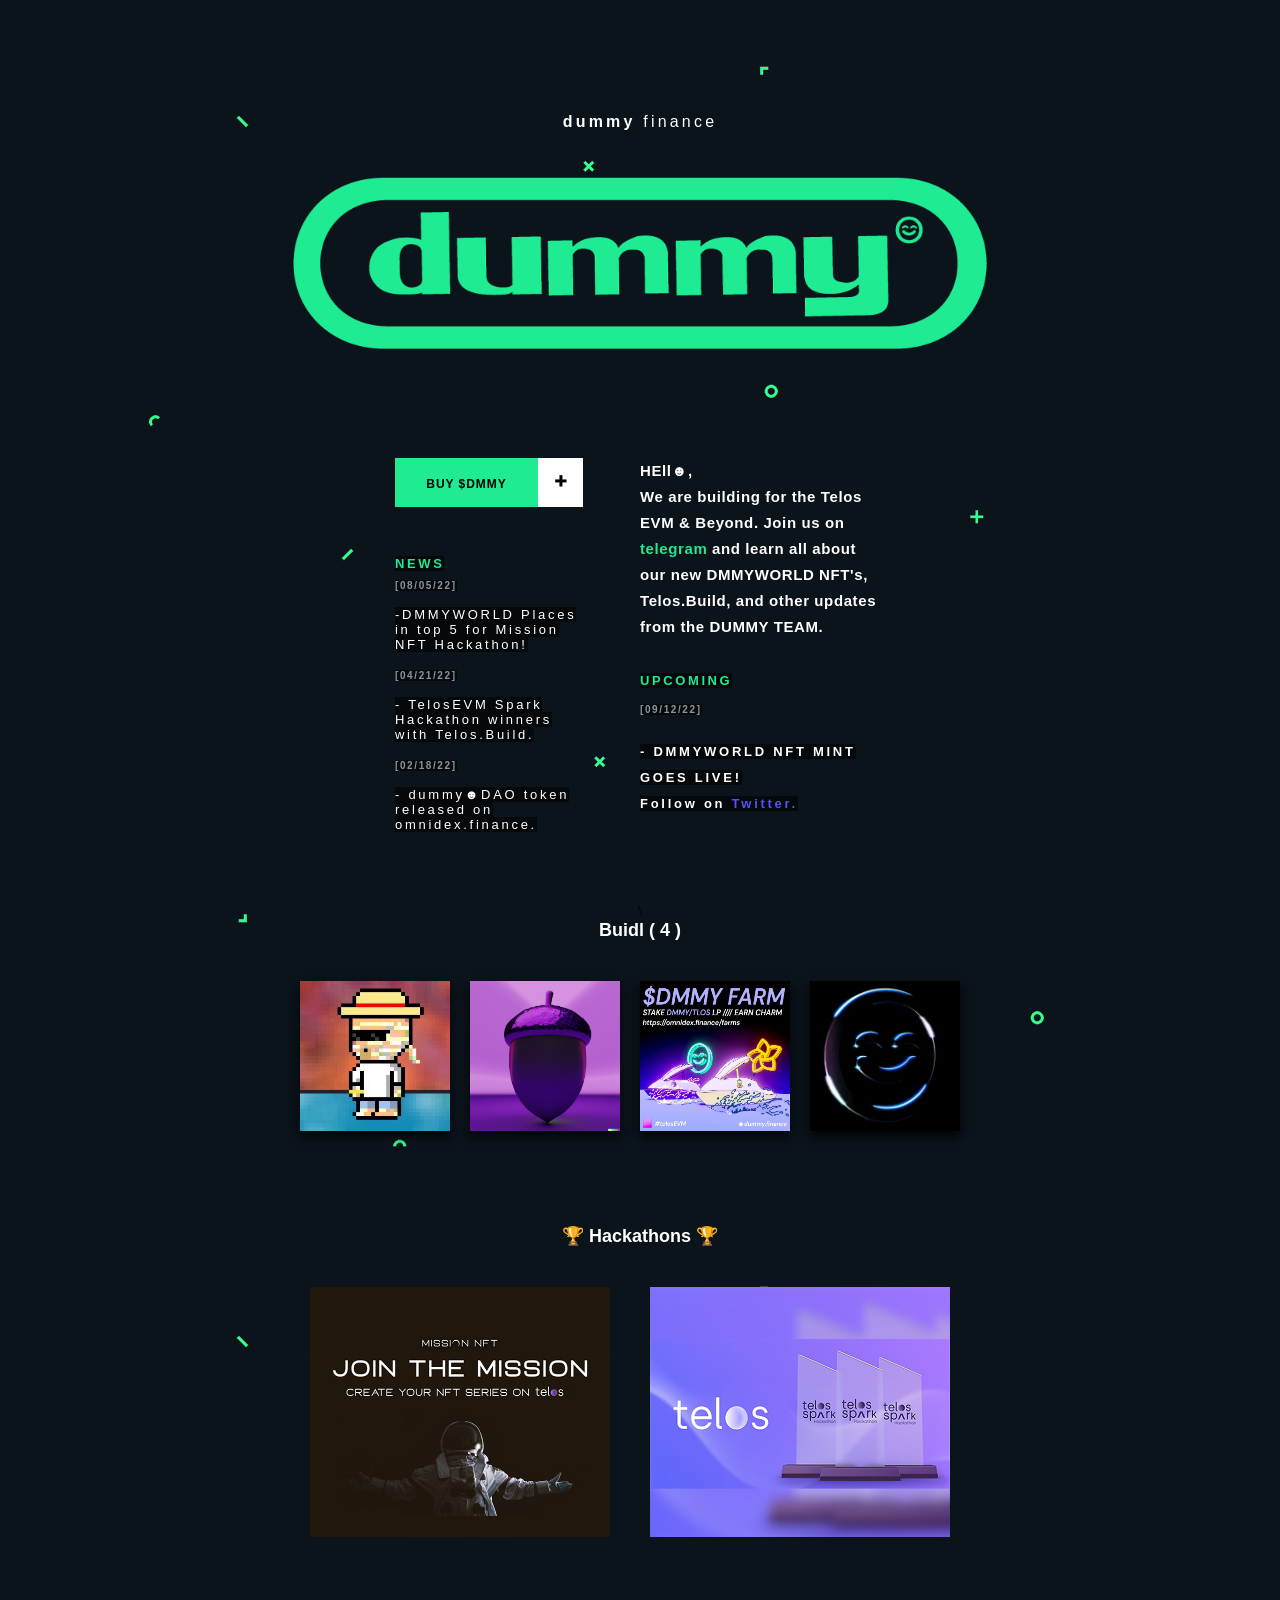
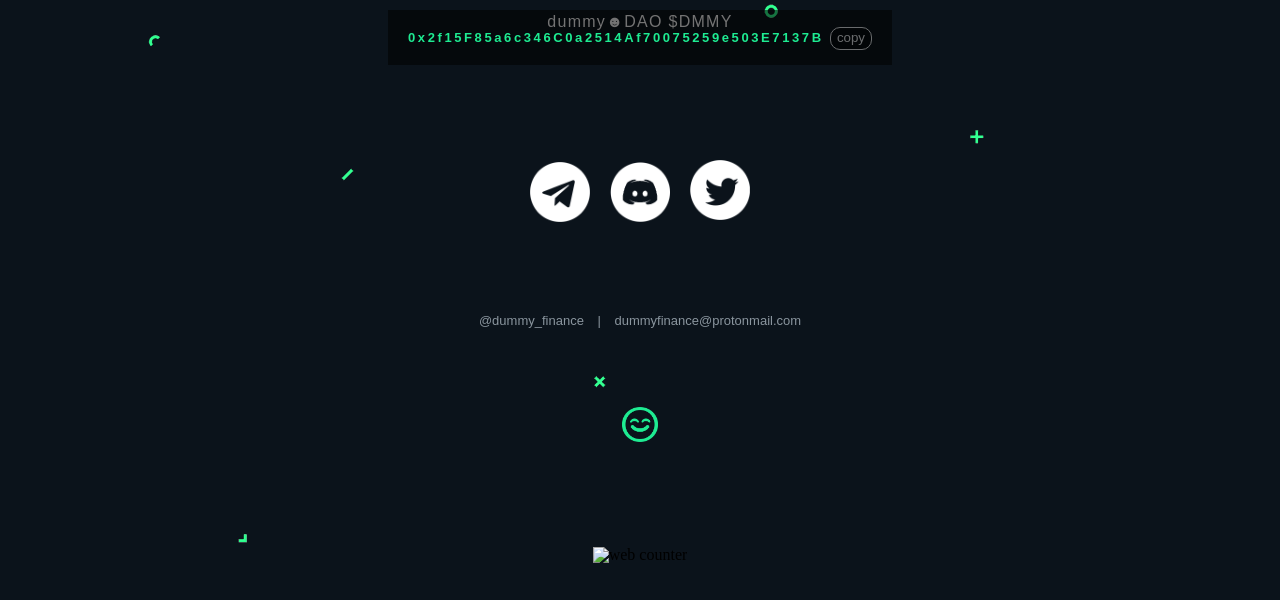
==== commit a13d1653: "update 08/28/22" ====
--- a/index.html
+++ b/index.html
@@ -133,7 +133,7 @@
                                                     <tbody>
                                                   <a href="https://t.me/+z-2h1H7qaLtkMzYx" target="_blank">    <tr>
                                                         <td align="center" class="text" style="width: 76.06%;background: #1eeb92;" valign="middle">
-                                                          <p class="cta-text" style="margin-bottom: 1em; font-family:'Proxima Nova', 'Helvetica Neue', Helvetica, Arial, sans-serif; color:#000; Margin-bottom:0; letter-spacing:0.08em; font-weight:800; font-size:12px; Margin-top:3px">LAUNCH APP</p>
+                                                          <p class="cta-text" style="margin-bottom: 1em; font-family:'Proxima Nova', 'Helvetica Neue', Helvetica, Arial, sans-serif; color:#000; Margin-bottom:0; letter-spacing:0.08em; font-weight:800; font-size:12px; Margin-top:3px">BUY $DMMY</p>
                                                         </td>
                                                         <td align="center" class="symbol" style="width: 23.94%;background: white;" valign="middle"><a data-hs-link-id="1" href="https://swap.dummy.finance" target="_blank"><img class="image" src="images/btn-plus.png" style="width: 100%; max-width: 45px; Margin: 0 auto;" width="45"></a></td>
                                                       </tr></a>
@@ -146,15 +146,18 @@
                                               </tr>
                                               <tr align="left" valign="top">
                                                 <td class="event-info-section">
-                                                  <p class="detail-one" style="margin-bottom: 1em; font-family:'Proxima Nova', 'Helvetica Neue', Helvetica, Arial, sans-serif; Margin-top:0; color:#1eeb92; letter-spacing:0.2em; font-size:13px; line-height:13px; font-weight:700; Margin-bottom:10px"><span class="blackout" style="background:hsla(0, 0%, 0%, 0.55); padding:0px">WHAT'S NEW</span></p>
+                                                  <p class="detail-one" style="margin-bottom: 1em; font-family:'Proxima Nova', 'Helvetica Neue', Helvetica, Arial, sans-serif; Margin-top:0; color:#1eeb92; letter-spacing:0.2em; font-size:13px; line-height:13px; font-weight:700; Margin-bottom:10px"><span class="blackout" style="background:hsla(0, 0%, 0%, 0.55); padding:0px">NEWS</span></p>
+                                                  <p class="detail-desc" style="margin-bottom: 1em; font-family:'Proxima Nova', 'Helvetica Neue', Helvetica, Arial, sans-serif; Margin-top:0; color:#8a959e; font-weight:800; letter-spacing:0.16em; font-size:10px; Margin-bottom:16px"><span class="blackout" style="background:hsla(0, 0%, 0%, 0.55); padding:0px">[08/05/22]</span></p>
+                                                  <p class="detail-two" style="margin-bottom: 1em; font-family:'Proxima Nova', 'Helvetica Neue', Helvetica, Arial, sans-serif; color:#ffffff; font-weight:500; Margin-top:0; Margin-bottom:0; font-size:13px; letter-spacing:0.21em"><span class="blackout" style="background:hsla(0, 0%, 0%, 0.55); padding:0px; color:#ffffff !important"><a href="" style="color:#ffffff !important" target="_blank">-DMMYWORLD Places in top 5 for Mission NFT Hackathon!</a></span></p>
+                                                  <br>
+                                                  <p class="detail-desc" style="margin-bottom: 1em; font-family:'Proxima Nova', 'Helvetica Neue', Helvetica, Arial, sans-serif; Margin-top:0; color:#8a959e; font-weight:800; letter-spacing:0.16em; font-size:10px; Margin-bottom:16px"><span class="blackout" style="background:hsla(0, 0%, 0%, 0.55); padding:0px">[04/21/22]</span></p>
+                                                  <p class="detail-two" style="margin-bottom: 1em; font-family:'Proxima Nova', 'Helvetica Neue', Helvetica, Arial, sans-serif; color:#ffffff; font-weight:500; Margin-top:0; Margin-bottom:0; font-size:13px; letter-spacing:0.21em"><span class="blackout" style="background:hsla(0, 0%, 0%, 0.55); padding:0px; color:#ffffff !important"><a href="" style="color:#ffffff !important" target="_blank">- TelosEVM Spark Hackathon winners with Telos.Build.</a></span></p>
+                                                  <br>
                                                     <p class="detail-desc" style="margin-bottom: 1em; font-family:'Proxima Nova', 'Helvetica Neue', Helvetica, Arial, sans-serif; Margin-top:0; color:#8a959e; font-weight:800; letter-spacing:0.16em; font-size:10px; Margin-bottom:16px"><span class="blackout" style="background:hsla(0, 0%, 0%, 0.55); padding:0px">[02/18/22]</span></p>
-                                                  <p class="detail-two" style="margin-bottom: 1em; font-family:'Proxima Nova', 'Helvetica Neue', Helvetica, Arial, sans-serif; color:#ffffff; font-weight:500; Margin-top:0; Margin-bottom:0; font-size:13px; letter-spacing:0.21em"><span class="blackout" style="background:hsla(0, 0%, 0%, 0.55); padding:0px; color:#ffffff !important"><a href="https://dexscreener.com/telos/0x14c5ce09a3a313c78e5a4354f88a97b2414c39e1" style="color:#ffffff !important" target="_blank">-dummySWAP v1.0 launched<br><br> - dummy☻DAO token released on omnidex.finance.</a></span></p>
-                                                  <br>
-                                                  <p class="detail-desc" style="margin-bottom: 1em; font-family:'Proxima Nova', 'Helvetica Neue', Helvetica, Arial, sans-serif; Margin-top:0; color:#8a959e; font-weight:800; letter-spacing:0.16em; font-size:10px; Margin-bottom:16px"><span class="blackout" style="background:hsla(0, 0%, 0%, 0.55); padding:0px">[02/20/22]</span></p>
-                                                  <p class="detail-two" style="margin-bottom: 1em; font-family:'Proxima Nova', 'Helvetica Neue', Helvetica, Arial, sans-serif; color:#ffffff; font-weight:500; Margin-top:0; Margin-bottom:0; font-size:13px; letter-spacing:0.21em"><span class="blackout" style="background:hsla(0, 0%, 0%, 0.55); padding:0px; color:#ffffff !important"><a href="https://dexscreener.com/telos/0xf5e3785f5bbe0520a059d94590f0135b8ecbe894" style="color:#ffffff !important" target="_blank">-HAPPY☻ + ZAP farming token released on zappy.finance</a></span></p>
+                                                  <p class="detail-two" style="margin-bottom: 1em; font-family:'Proxima Nova', 'Helvetica Neue', Helvetica, Arial, sans-serif; color:#ffffff; font-weight:500; Margin-top:0; Margin-bottom:0; font-size:13px; letter-spacing:0.21em"><span class="blackout" style="background:hsla(0, 0%, 0%, 0.55); padding:0px; color:#ffffff !important"> - dummy☻DAO token released on omnidex.finance.</a></span></p>
                                                 </td>
                                               </tr>
-                                              <tr class="event-info-spacer" style="height:50px; padding: 0 !important; margin: 0 !important; font-size: 0 !important; line-height: 0 !important;">
+                                              <tr class="event-info-spacer" style="height:10px; padding: 0 !important; margin: 0 !important; font-size: 0 !important; line-height: 0 !important;">
                                                 <td>&nbsp;</td>
                                               </tr>
 
@@ -163,10 +166,14 @@
                                         </td>
                                         <td class="spacer-2" width="10%">&nbsp;</td>
                                         <td class="event-paragraphs" width="50%">
-                                          <p><strong>Hello dummy ☻,<br>
-                                            Join us in creating a new DEFI protocol only on 🟣Telos.
-                                              Our mission is to create fun, and sometimes innovative dummy☻DAPPs that show off the Telos EVM, while also encouraging $TLOS adoption and trading volume.</p>
-                                              <p> more details coming soon...</p>
+                                          <p><strong>HEll☻,<br>
+                                           We are building for the Telos EVM & Beyond. Join us on <a href="https://t.me/dummyfinance" target="_blank">telegram</a> and learn all about our new DMMYWORLD NFT's, Telos.Build, and other updates from the DUMMY TEAM.
+
+                                           <p class="detail-one" style="margin-bottom: 1em; font-family:'Proxima Nova', 'Helvetica Neue', Helvetica, Arial, sans-serif; Margin-top:0; color:#1eeb92; letter-spacing:0.2em; font-size:13px; line-height:13px; font-weight:700; Margin-bottom:10px"><span class="blackout" style="background:hsla(0, 0%, 0%, 0.55); padding:0px">UPCOMING</span></p>
+                                           <p class="detail-desc" style="margin-bottom: 1em; font-family:'Proxima Nova', 'Helvetica Neue', Helvetica, Arial, sans-serif; Margin-top:0; color:#8a959e; font-weight:800; letter-spacing:0.16em; font-size:10px; Margin-bottom:16px"><span class="blackout" style="background:hsla(0, 0%, 0%, 0.55); padding:0px">[09/12/22]</span></p>
+                                                  <p class="detail-two" style="margin-bottom: 1em; font-family:'Proxima Nova', 'Helvetica Neue', Helvetica, Arial, sans-serif; color:#ffffff; font-weight:500; Margin-top:0; Margin-bottom:0; font-size:13px; letter-spacing:0.21em"><span class="blackout" style="background:hsla(0, 0%, 0%, 0.55); padding:0px; color:#ffffff !important"><a href="" style="color:#ffffff !important" target="_blank">- DMMYWORLD NFT MINT GOES LIVE! <br>Follow on <a href="https://twitter.com/DMMYworldNFT" style="color: rgb(82, 82, 255) !important;" target="_blank">Twitter.</a></span></p>
+                                                  <br>
+                                          </p>
                                         </td>
                                       </tr>
                                     </tbody>
@@ -241,13 +248,105 @@
                                 <td>
                                   <center>
 
+                                    <div class="cardswrapper">
+\                                        <h2><strong>Buidl <span>( 4 )</span></strong></h2>
+                                      
+                                        <div class="cards">
+                                      
+                                          <figure class="card">
+                                      
+                                          <a href="https://dmmy.world" target="_blank"><img src="images/mmy.jpeg" /></a>  
+                                      
+                                            <figcaption>DMMYWORLD</figcaption>
+                                      
+                                          </figure>
+                                      
+                                          <figure class="card">
+                                      
+                                           <a href="https://t.me/telosbuild" target="_blank"> <img src="images/acorn.png" /></a>
+                                      
+                                            <figcaption>TELOS.BUILD</figcaption>
+                                      
+                                          </figure>
+                                      
+                                          <figure class="card">
+                                      
+                                            <a href="https://omnidex.finance/farms"><img src="images/dmmyfarm.jpg" /></a>
+                                      
+                                            <figcaption>KARMA-DMMY</figcaption>
+                                      
+                                          </figure>
+                                      
+                                          <figure class="card">
+                                      
+                                            <a href="https://dexscreener.com/telos/0x14c5ce09a3a313c78e5a4354f88a97b2414c39e1" target="_blank"><img src="images/grin.gif" /></a>
+                                      
+                                            <figcaption>$DMMY</figcaption>
+                                      
+                                          </figure>
+                                      
+                                        </div>
+                                        <br><br><br>
+                                        <h2><strong>🏆 Hackathons 🏆</strong></h2>
+                                      
+                                        <div class="news">
+                                      
+                                          <figure class="article">
+                                      
+                                            <img src="images/telos-mission-nft.png" />
+                                      
+                                            <figcaption>
+                                      
+                                              <h2>WINNERS of Telos Mission NFT</h2>
+                                                
+                                      
+                                              <p>
+                                      
+                                                <br>"DMMYWORLD NFT" was pleased to have a spot in the top 5 for Telos Mission NFT Hackathon.<br><br>
+
+
+                                      
+                                              </p>
+
+                                              <h3><a href="https://www.telos.net/news/telos-announces-mission-nft-winners" target="_blank">MORE INFO</a></h3>
+
+                                      
+                                            </figcaption>
+                                      
+                                          </figure>
+                                      
+                                          <figure class="article">
+                                      
+                                            <img src="images/telos-evm-spark-hackathon.png" />
+                                      
+                                            <figcaption>
+                                      
+                                              <h2>WINNERS of Telos Spark Hackathon</h2>
+                                                
+                                      
+                                              <p>
+                                      
+                                                <br>"Telos.Build" was pleased to have placed 5th out of 156 submissions in the TelosEVM Spark Hackathon.<br><br>
+
+
+                                      
+                                              </p>
+
+                                              <h3><a href="https://www.telos.net/news/telos-announces-hackathon-winners" target="_blank">MORE INFO</a></h3>
+                                            </figcaption>
+                                      
+                                          </figure>
+                                      
+                                        </div>
+                                      
+                                      </div>
+                                        <br><br>
                                         <p>dummy☻DAO $DMMY</p>
                                         <p class="detail-one" style="margin-bottom: 1em; font-family:'Proxima Nova', 'Helvetica Neue', Helvetica, Arial, sans-serif; Margin-top:0; color:#1eeb92; letter-spacing:0.2em; font-size:13px; line-height:13px; font-weight:700; Margin-bottom:10px"><span class="blackout" style="background:hsla(0, 0%, 0%, 0.55); padding:20px"><span id="text1">0x2f15F85a6c346C0a2514Af70075259e503E7137B</span> <button onclick="copyToClipboard('#text1')">copy</button></span></p>
                                         <p class="detail-two" style="margin-bottom: 1em; font-family:'Proxima Nova', 'Helvetica Neue', Helvetica, Arial, sans-serif; color:#ffffff; font-weight:500; Margin-top:0; Margin-bottom:0; font-size:13px; letter-spacing:0.21em"><span class="blackout" style="background:hsla(0, 0%, 0%, 0.55); padding:0px; color:#ffffff !important"></span></p>
-                                        <br><br>
-                                        <p>HAPPY☻ $HAPPY</p>
+                                        <!-- <p>HAPPY☻ $HAPPY</p>
                                         <p class="detail-one" style="margin-bottom: 1em; font-family:'Proxima Nova', 'Helvetica Neue', Helvetica, Arial, sans-serif; Margin-top:0; color:#1eeb92; letter-spacing:0.2em; font-size:13px; line-height:13px; font-weight:700; Margin-bottom:10px"><span class="blackout" style="background:hsla(0, 0%, 0%, 0.55); padding:20px"><span id="text2"> 0x60087dF78326E46B2b6424e762b4EF6f9F8Ab5b8</span> <button onclick="copyToClipboard('#text2')">copy</button></span></p>
-                                        <p class="detail-two" style="margin-bottom: 1em; font-family:'Proxima Nova', 'Helvetica Neue', Helvetica, Arial, sans-serif; color:#ffffff; font-weight:500; Margin-top:0; Margin-bottom:0; font-size:13px; letter-spacing:0.21em"><span class="blackout" style="background:hsla(0, 0%, 0%, 0.55); padding:0px; color:#ffffff !important"></span></p>
+                                        <p class="detail-two" style="margin-bottom: 1em; font-family:'Proxima Nova', 'Helvetica Neue', Helvetica, Arial, sans-serif; color:#ffffff; font-weight:500; Margin-top:0; Margin-bottom:0; font-size:13px; letter-spacing:0.21em"><span class="blackout" style="background:hsla(0, 0%, 0%, 0.55); padding:0px; color:#ffffff !important"></span></p> -->
 
                                     <p class="footer-header" style="padding-top:60px;margin-bottom: 1em; font-family: 'Proxima Nova', 'Helvetica Neue', Helvetica, Arial, sans-serif; Margin-top:0; Margin-bottom:0; font-weight:600; letter-spacing:0.14em; font-size:13px; color:#ffffff"></p>
                                   </center>
--- a/css/style.css
+++ b/css/style.css
@@ -79,7 +79,7 @@
 
       body {}
       table[class="outer-table"]{width: 100%; max-width: 820px;}
-      table[class="inner-table"]{width: 85%; max-width: 700px;}
+      table[class="inner-table"]{width: 85%; max-width: 820px;}
       span.mobile-only, span.mobile-only * {display: none; Margin-left: -9999; width: 0; height: 0; max-height: 0; visibility: hidden; line-height: 0; font-size: 0;}
       h1, h2, h3, h4, h5, h6, p { font-family:'Proxima Nova', 'Helvetica Neue', Helvetica, Arial, sans-serif; color: #FFFFFF; font-weight: 500; Margin-top:0; Margin-bottom:0;}
       p { letter-spacing: 0.08em; }
@@ -122,3 +122,204 @@
           margin:17px 0px 0px 20px;
         }
       }
+
+      /* CARDS */
+      .abs,
+      h2:after,
+      .cards .card figcaption,
+      .cards .card:after,
+      .news .card figcaption,
+      .news .card:after,
+      .news .article figcaption {
+        position: absolute;
+      }
+      .rel,
+      h2,
+      h2 strong,
+      .cards .card,
+      .news .card,
+      .news .article {
+        position: relative;
+        font-size: 18px !important;
+      }
+      .fix {
+        position: fixed;
+      }
+      .dfix {
+        display: inline;
+      }
+      .dib {
+        display: inline-block;
+      }
+      .db {
+        display: block;
+      }
+      .dn {
+        display: none;
+      }
+      .df,
+      .cards,
+      .news {
+        display: flex;
+      }
+      .dif {
+        display: inline-flex;
+      }
+      .dg {
+        display: grid;
+      }
+      .dig {
+        display: inline-grid;
+      }
+      .cardswrapper {
+        padding: 0px;
+      }
+      .cards,
+      .news {
+        flex-flow: row wrap;
+      }
+      .cards .card,
+      .news .card {
+        margin: 40px 10px;
+        width: 150px;
+        height: 150px;
+        overflow: hidden;
+        box-shadow: 0 5px 10px rgba(0,0,0,0.8);
+        transform-origin: center top;
+        transform-style: preserve-3d;
+        transform: translateZ(0);
+        transition: 0.3s;
+      }
+      .cards .card img,
+      .news .card img {
+        width: 100%;
+        min-height: 100%;
+      }
+      .cards .card figcaption,
+      .news .card figcaption {
+        bottom: 0;
+        left: 0;
+        right: 0;
+        padding: 20px;
+        padding-bottom: 10px;
+        font-size: 14px;
+        background: none;
+        color: #fff;
+        transform: translateY(100%);
+        transition: 0.3s;
+      }
+      .cards .card:after,
+      .news .card:after {
+        content: '';
+        z-index: 10;
+        width: 00%;
+        height: 100%;
+        top: -90%;
+        left: -20px;
+        opacity: 0.1;
+        transform: rotate(45deg);
+        background: linear-gradient(to top, transparent, #fff 15%, rgba(255,255,255,0.5));
+        transition: 0.3s;
+      }
+      .cards .card:hover,
+      .news .card:hover,
+      .cards .card:focus,
+      .news .card:focus,
+      .cards .card:active,
+      .news .card:active {
+        box-shadow: 0 8px 16px 3px rgba(0,0,0,0.6);
+        transform: translateY(-3px) scale(1.05) rotateX(15deg);
+        font-family:'Proxima Nova', 'Helvetica Neue', Helvetica, Arial, sans-serif;
+        font-weight: 600;
+      }
+
+      .card:hover img{ filter: blur(3px);      }
+      .cards .card:hover figcaption,
+      .news .card:hover figcaption,
+      .cards .card:focus figcaption,
+      .news .card:focus figcaption,
+      .cards .card:active figcaption,
+      .news .card:active figcaption {
+        transform: none;
+      }
+      .cards .card:hover:after,
+      .news .card:hover:after,
+      .cards .card:focus:after,
+      .news .card:focus:after,
+      .cards .card:active:after,
+      .news .card:active:after {
+        transform: rotate(25deg);
+        top: -40%;
+        opacity: 0.15;
+      }
+      .news .article {
+        overflow: hidden;
+        width: 300px;
+        height: 250px;
+        margin: 40px 20px;
+      }
+      .news .article img {
+        width: 100%;
+        min-height: 100%;
+        transition: 0.2s;
+      }
+      .news .article figcaption {
+        font-size: 14px;
+        text-shadow: 0 1px 0 rgba(51,51,51,0.3);
+        color: #fff;
+        left: 0;
+        right: 0;
+        top: 0;
+        bottom: 0;
+        padding: 40px;
+        box-shadow: 0 0 2px rgba(0,0,0,0.2);
+        background: rgba(6,18,53,0.6);
+        opacity: 0;
+        transform: scale(1.15);
+        transition: 0.2s;
+      }
+      .news .article figcaption h3 {
+        color: #3792e3;
+        font-size: 16px;
+        margin-bottom: 0;
+        font-weight: bold;
+      }
+      .news .article:hover img,
+      .news .article:focus img,
+      .news .article:active img {
+        filter: blur(3px);
+        transform: scale(0.97);
+      }
+      .news .article:hover figcaption,
+      .news .article:focus figcaption,
+      .news .article:active figcaption {
+        opacity: 1;
+        transform: none;
+      }
+
+      @media only screen and (max-width: 600px) {
+        .cards .card,
+        .news .card {
+          width: 120px;
+          height: 120px;
+        }
+        .cards .card figcaption,
+        .news .card figcaption {
+          padding: 10px;
+        }
+        .news .article {
+          width: 200px;
+          height: 200px;
+        }
+
+      .news .article {
+        width: 100%;
+        min-height: 320px;
+        }
+
+        .news .article figcaption{
+          padding: 60px;
+          font-size: 16px;
+        }
+
+      }
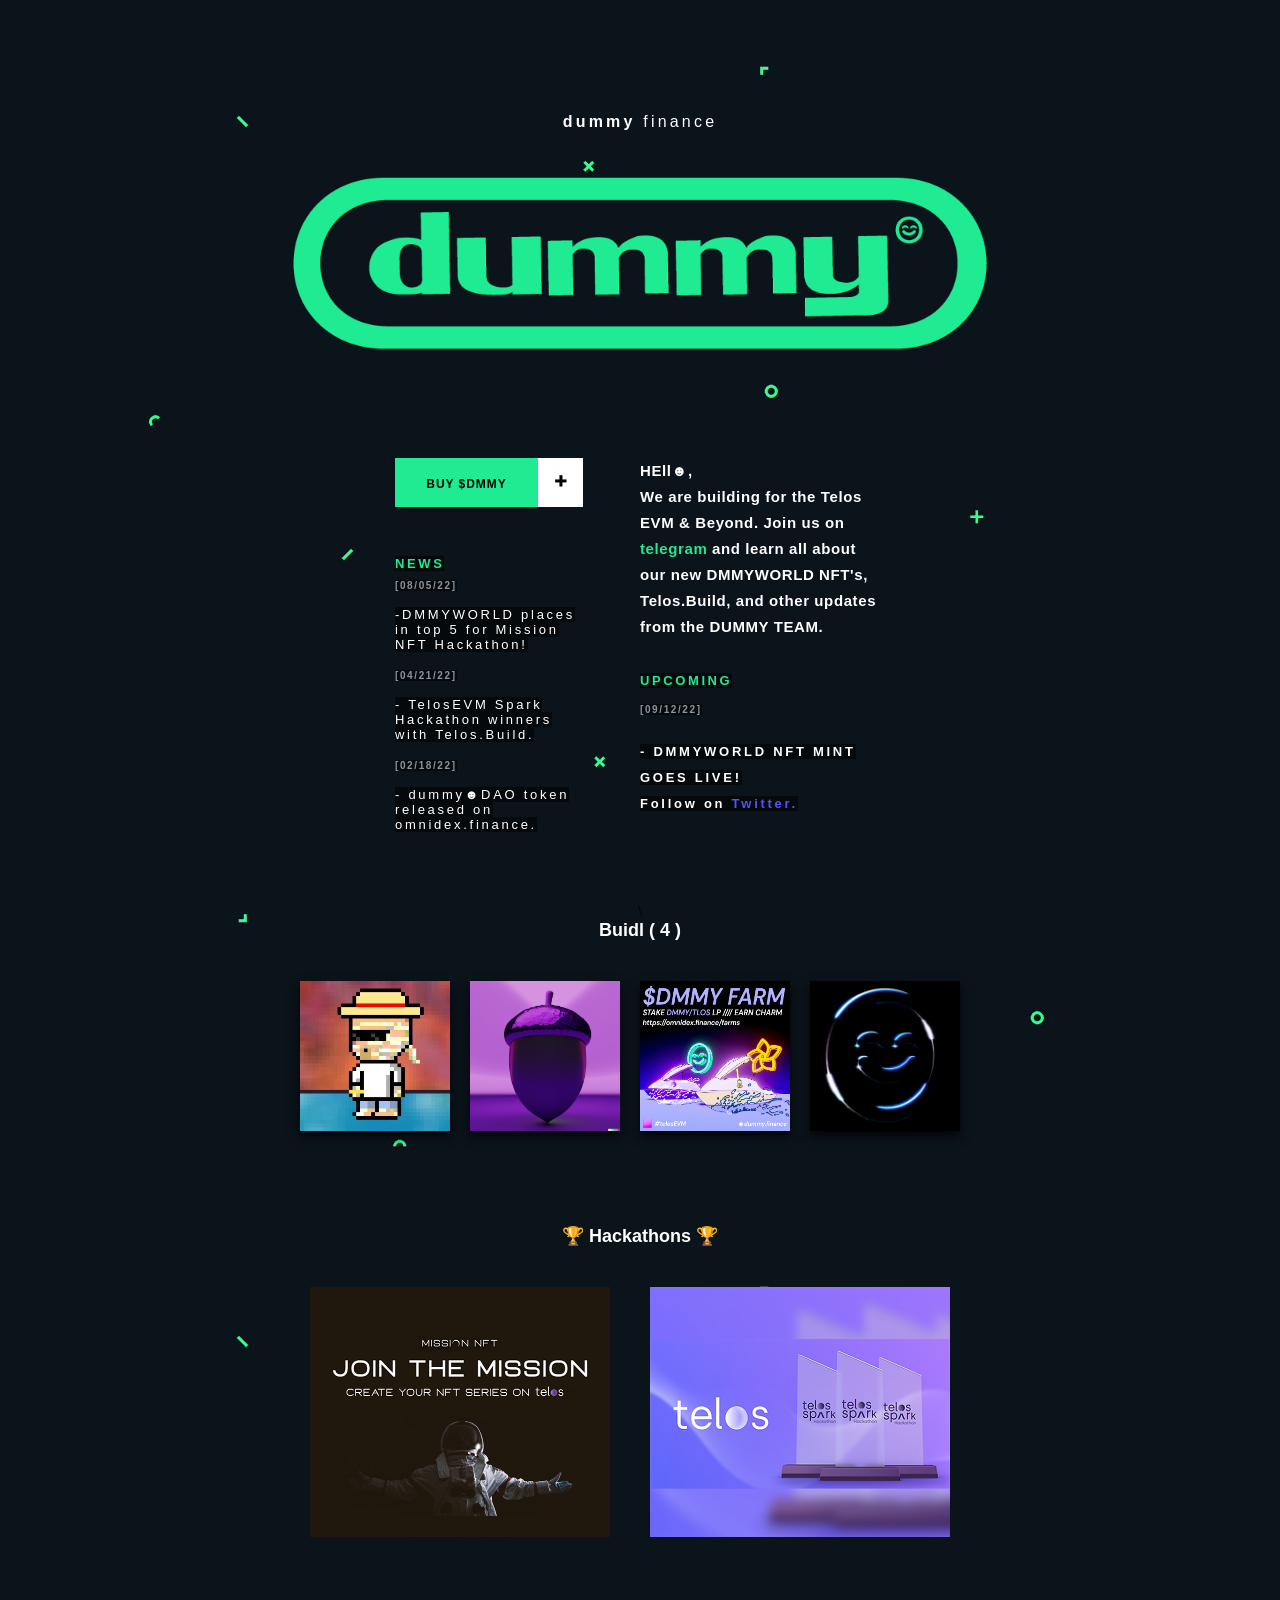
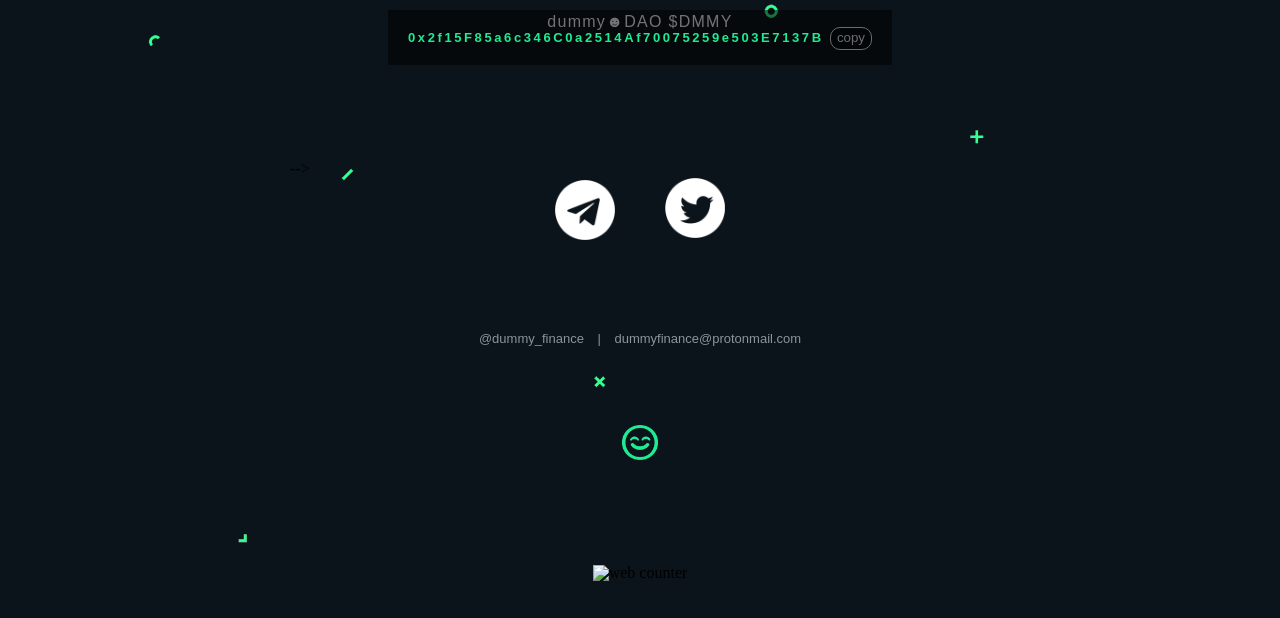
==== commit fd22df79: "update 2 08/28/22" ====
--- a/index.html
+++ b/index.html
@@ -148,7 +148,7 @@
                                                 <td class="event-info-section">
                                                   <p class="detail-one" style="margin-bottom: 1em; font-family:'Proxima Nova', 'Helvetica Neue', Helvetica, Arial, sans-serif; Margin-top:0; color:#1eeb92; letter-spacing:0.2em; font-size:13px; line-height:13px; font-weight:700; Margin-bottom:10px"><span class="blackout" style="background:hsla(0, 0%, 0%, 0.55); padding:0px">NEWS</span></p>
                                                   <p class="detail-desc" style="margin-bottom: 1em; font-family:'Proxima Nova', 'Helvetica Neue', Helvetica, Arial, sans-serif; Margin-top:0; color:#8a959e; font-weight:800; letter-spacing:0.16em; font-size:10px; Margin-bottom:16px"><span class="blackout" style="background:hsla(0, 0%, 0%, 0.55); padding:0px">[08/05/22]</span></p>
-                                                  <p class="detail-two" style="margin-bottom: 1em; font-family:'Proxima Nova', 'Helvetica Neue', Helvetica, Arial, sans-serif; color:#ffffff; font-weight:500; Margin-top:0; Margin-bottom:0; font-size:13px; letter-spacing:0.21em"><span class="blackout" style="background:hsla(0, 0%, 0%, 0.55); padding:0px; color:#ffffff !important"><a href="" style="color:#ffffff !important" target="_blank">-DMMYWORLD Places in top 5 for Mission NFT Hackathon!</a></span></p>
+                                                  <p class="detail-two" style="margin-bottom: 1em; font-family:'Proxima Nova', 'Helvetica Neue', Helvetica, Arial, sans-serif; color:#ffffff; font-weight:500; Margin-top:0; Margin-bottom:0; font-size:13px; letter-spacing:0.21em"><span class="blackout" style="background:hsla(0, 0%, 0%, 0.55); padding:0px; color:#ffffff !important"><a href="" style="color:#ffffff !important" target="_blank">-DMMYWORLD places in top 5 for Mission NFT Hackathon!</a></span></p>
                                                   <br>
                                                   <p class="detail-desc" style="margin-bottom: 1em; font-family:'Proxima Nova', 'Helvetica Neue', Helvetica, Arial, sans-serif; Margin-top:0; color:#8a959e; font-weight:800; letter-spacing:0.16em; font-size:10px; Margin-bottom:16px"><span class="blackout" style="background:hsla(0, 0%, 0%, 0.55); padding:0px">[04/21/22]</span></p>
                                                   <p class="detail-two" style="margin-bottom: 1em; font-family:'Proxima Nova', 'Helvetica Neue', Helvetica, Arial, sans-serif; color:#ffffff; font-weight:500; Margin-top:0; Margin-bottom:0; font-size:13px; letter-spacing:0.21em"><span class="blackout" style="background:hsla(0, 0%, 0%, 0.55); padding:0px; color:#ffffff !important"><a href="" style="color:#ffffff !important" target="_blank">- TelosEVM Spark Hackathon winners with Telos.Build.</a></span></p>
@@ -361,9 +361,9 @@
                                     <tbody>
                                       <tr>
                                         <td align="center" width="60"><a class="btn-footer-facebook" data-hs-link-id="0" href="https://t.me/+9C9ZaasqAGBmOTUx" style="width:60px; height:60px; display:block; background:url(images/telegram.png) top center/ 100%" target="_blank">&nbsp; <!--[if (gte mso 9)|(IE)]><img width="60 " height="60 " src="http://get.invisionapp.com/hubfs/email/events/designplus/facebook-2x.png "><![endif]--></a></td>
-                                        <td style="width:20px;" width="20">&nbsp;</td>
-                                        <td align="center" width="60"><a class="btn-footer-twitter" data-hs-link-id="0" href="https://discord.gg/THN8nmYwJe" style="width:60px; height:60px; display:block; background:url(images/discord.png) top center/ 100%" target="_blank">&nbsp; <!--[if (gte mso 9)|(IE)]><img width="60 " height="60 " src="http://get.invisionapp.com/hubfs/email/events/designplus/twitter-2x.png "><![endif]--></a></td>
-                                        <td style="width:20px;" width="20">&nbsp;</td>
+                                        <!-- <td style="width:20px;" width="20">&nbsp;</td>
+                                        <td align="center" width="60"><a class="btn-footer-twitter" data-hs-link-id="0" href="https://discord.gg/THN8nmYwJe" style="width:60px; height:60px; display:block; background:url(images/discord.png) top center/ 100%" target="_blank">&nbsp; <!--[if (gte mso 9)|(IE)]><img width="60 " height="60 " src="http://get.invisionapp.com/hubfs/email/events/designplus/twitter-2x.png "><![endif]--></a></td> -->
+                                        <!-- <td style="width:20px;" width="20">&nbsp;</td> -->
                                         <td align="center" width="60"><a target="_blank" href="https://twitter.com/dummy_finance"><img src="images/twitter.png" width="60px" color="white"></a></td>
                                       </tr>
                                     </tbody>
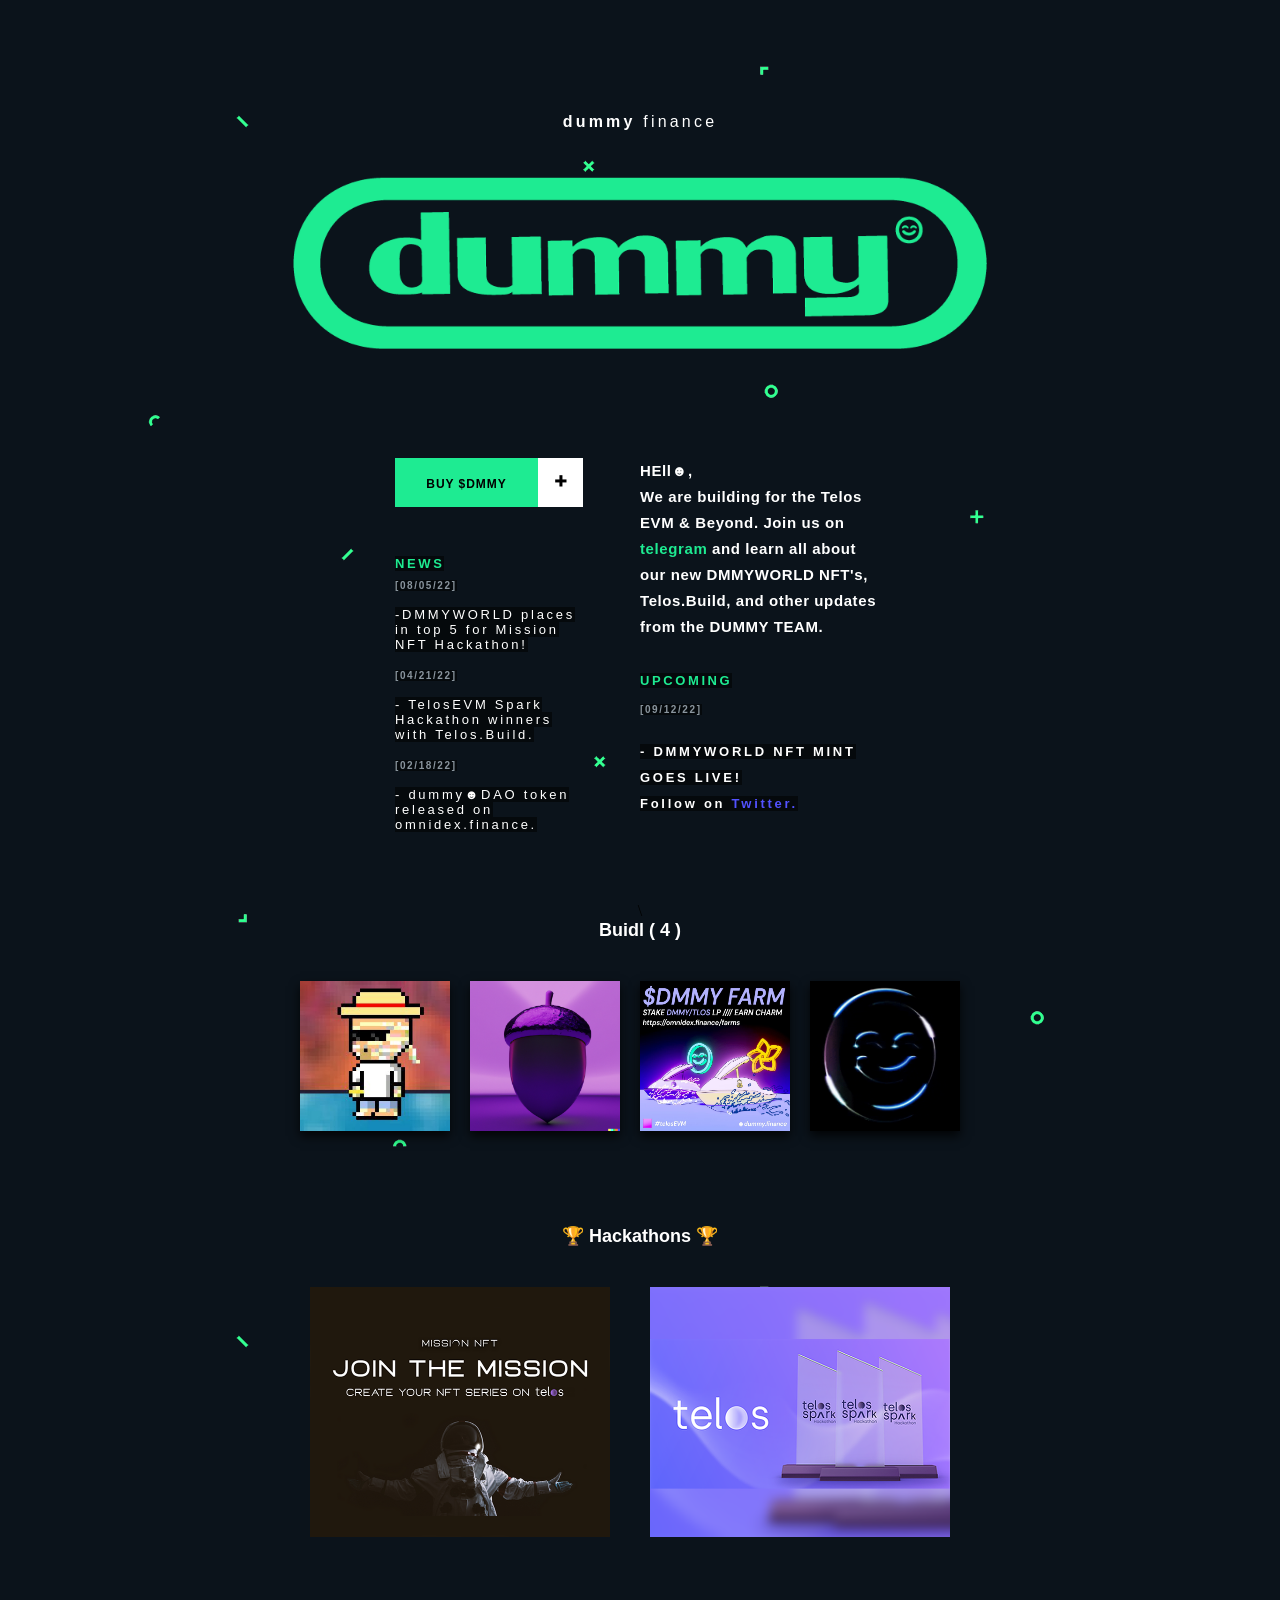
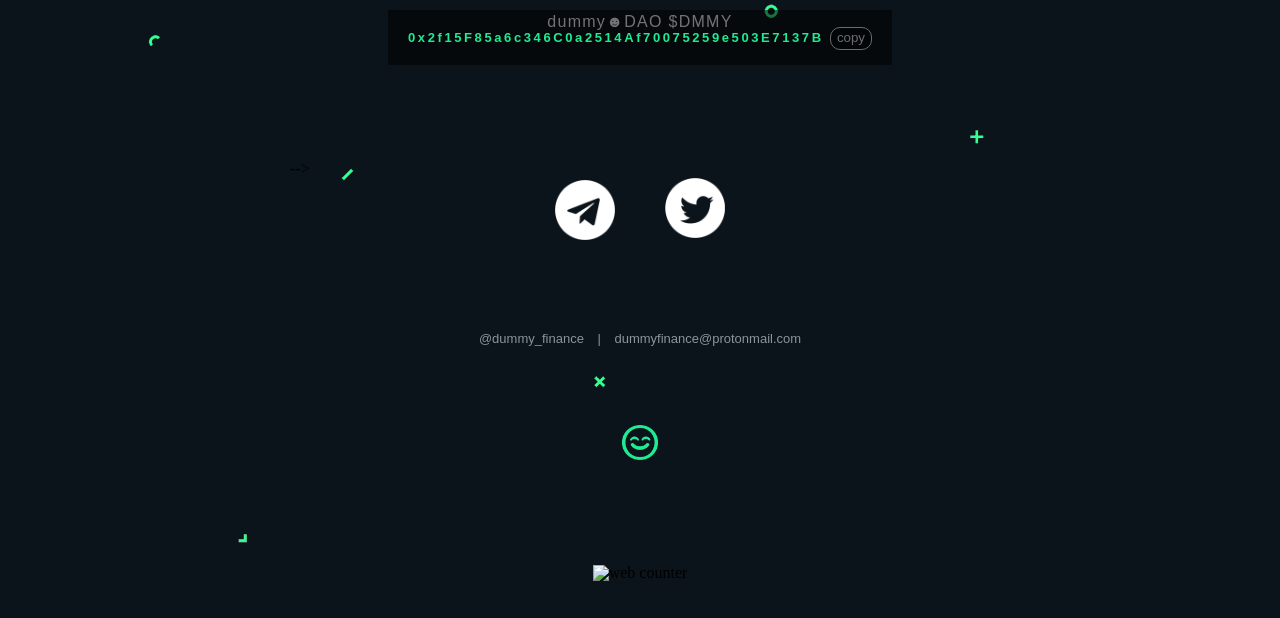
==== commit 35db98bf: "metadata" ====
--- a/index.html
+++ b/index.html
@@ -18,8 +18,9 @@
 <meta property="og:title" content="dummy ☻">
 <meta property="og:type" content="website">
 <meta property="og:url" content="https://dummy.finance/">
-<meta property="og:description" content="dummy finance. only on the telos blockchain">
-<meta property="og:image" content="dummy.png">
+<meta property="og:description" content="	
+DUMMYFINANCE is building Defi & NFTs for the Telos EVM & Beyond. Join us at t.me/dummyfinance and learn all about our new DMMYWORLD NFT's, Telos.Build, and other updates from the DUMMY TEAM.">
+<meta property="og:image" content="images/grin.gif">
 <link rel="icon" href="favicon.ico">
 <link rel="icon" href="favicon.svg" type="image/svg+xml">
 <link rel="apple-touch-icon" href="apple-touch-icon.png">
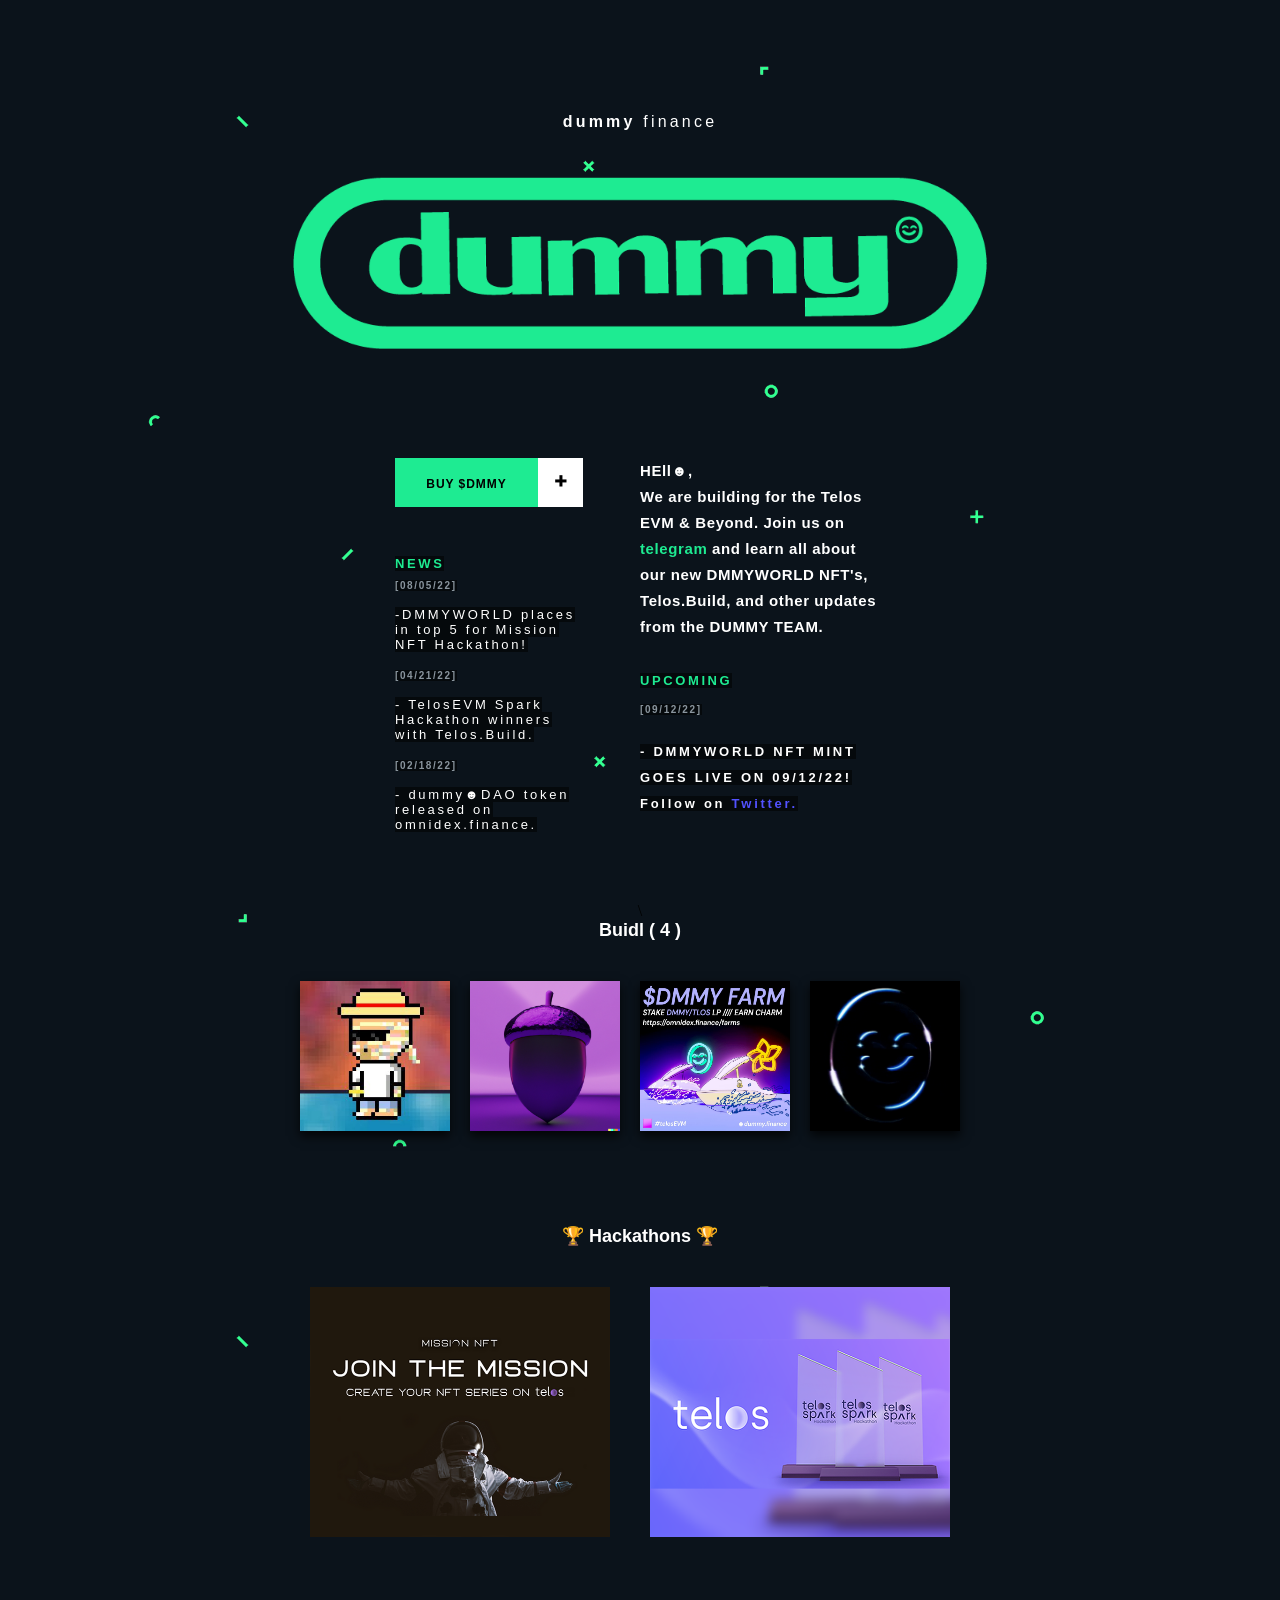
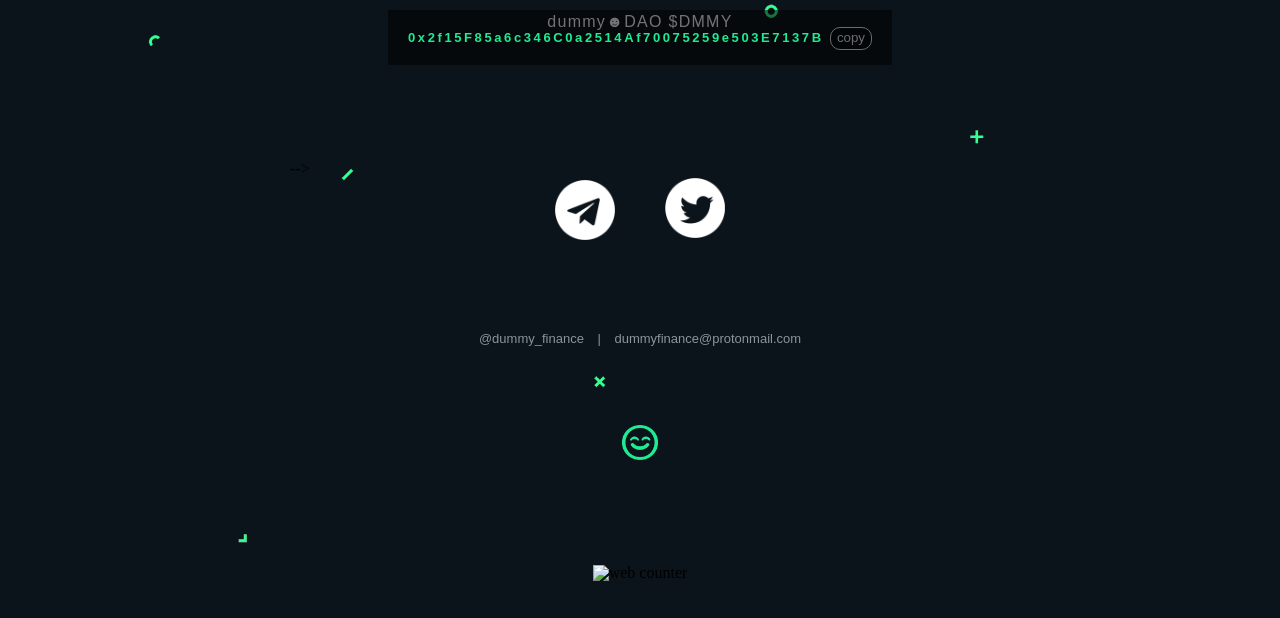
==== commit 4cd749ef: "date" ====
--- a/index.html
+++ b/index.html
@@ -13,7 +13,7 @@
 <meta charset="utf-8">
 <meta name="viewport" content="width=device-width, initial-scale=.75">
 <title>dummy ☻ finance</title>
-<meta name="description" content="dummy finance. only on the telos blockchain">
+<meta name="description" content="DUMMYFINANCE is building Defi & NFTs for the Telos EVM & Beyond. Join us at t.me/dummyfinance and learn all about our new DMMYWORLD NFT's, Telos.Build, and other updates from the DUMMY TEAM.">
 <meta name="author" content="dummy">
 <meta property="og:title" content="dummy ☻">
 <meta property="og:type" content="website">
@@ -172,7 +172,7 @@
 
                                            <p class="detail-one" style="margin-bottom: 1em; font-family:'Proxima Nova', 'Helvetica Neue', Helvetica, Arial, sans-serif; Margin-top:0; color:#1eeb92; letter-spacing:0.2em; font-size:13px; line-height:13px; font-weight:700; Margin-bottom:10px"><span class="blackout" style="background:hsla(0, 0%, 0%, 0.55); padding:0px">UPCOMING</span></p>
                                            <p class="detail-desc" style="margin-bottom: 1em; font-family:'Proxima Nova', 'Helvetica Neue', Helvetica, Arial, sans-serif; Margin-top:0; color:#8a959e; font-weight:800; letter-spacing:0.16em; font-size:10px; Margin-bottom:16px"><span class="blackout" style="background:hsla(0, 0%, 0%, 0.55); padding:0px">[09/12/22]</span></p>
-                                                  <p class="detail-two" style="margin-bottom: 1em; font-family:'Proxima Nova', 'Helvetica Neue', Helvetica, Arial, sans-serif; color:#ffffff; font-weight:500; Margin-top:0; Margin-bottom:0; font-size:13px; letter-spacing:0.21em"><span class="blackout" style="background:hsla(0, 0%, 0%, 0.55); padding:0px; color:#ffffff !important"><a href="" style="color:#ffffff !important" target="_blank">- DMMYWORLD NFT MINT GOES LIVE! <br>Follow on <a href="https://twitter.com/DMMYworldNFT" style="color: rgb(82, 82, 255) !important;" target="_blank">Twitter.</a></span></p>
+                                                  <p class="detail-two" style="margin-bottom: 1em; font-family:'Proxima Nova', 'Helvetica Neue', Helvetica, Arial, sans-serif; color:#ffffff; font-weight:500; Margin-top:0; Margin-bottom:0; font-size:13px; letter-spacing:0.21em"><span class="blackout" style="background:hsla(0, 0%, 0%, 0.55); padding:0px; color:#ffffff !important"><a href="" style="color:#ffffff !important" target="_blank">- DMMYWORLD NFT MINT GOES LIVE ON 09/12/22! <br>Follow on <a href="https://twitter.com/DMMYworldNFT" style="color: rgb(82, 82, 255) !important;" target="_blank">Twitter.</a></span></p>
                                                   <br>
                                           </p>
                                         </td>
